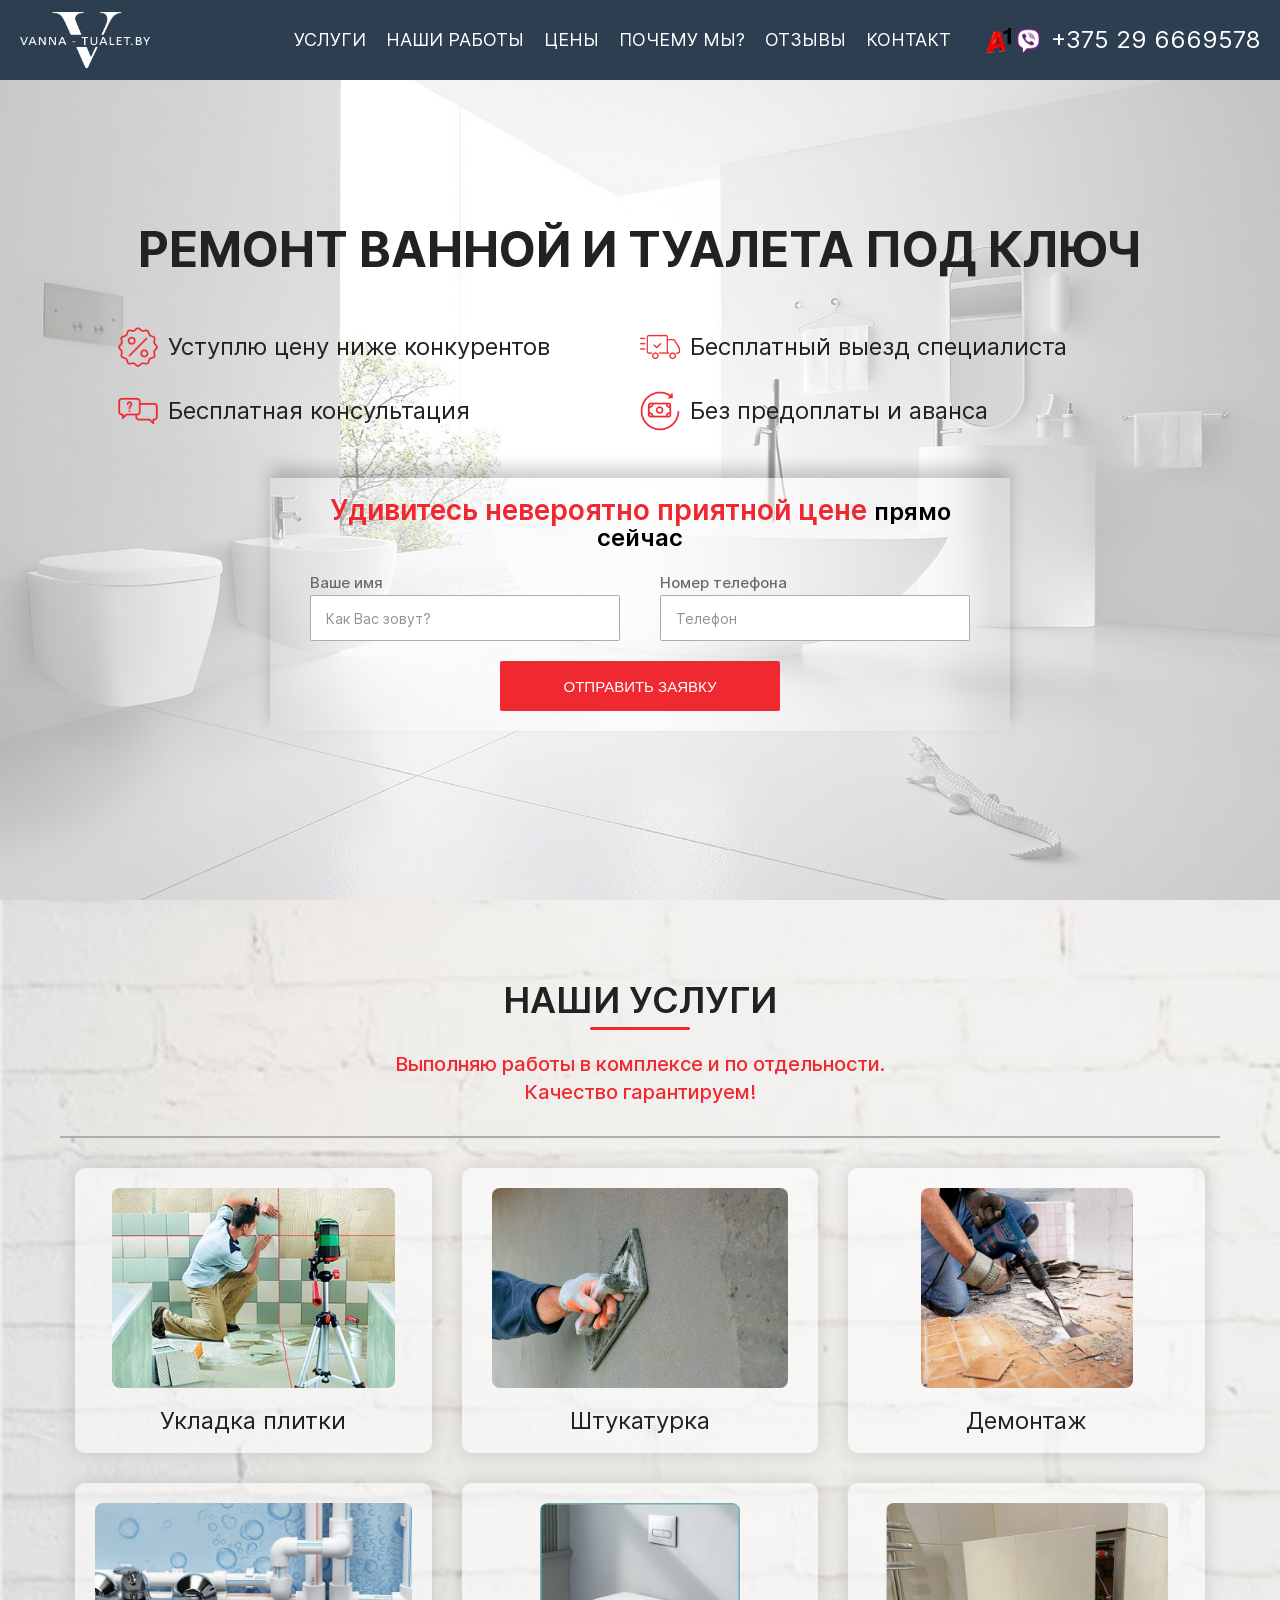
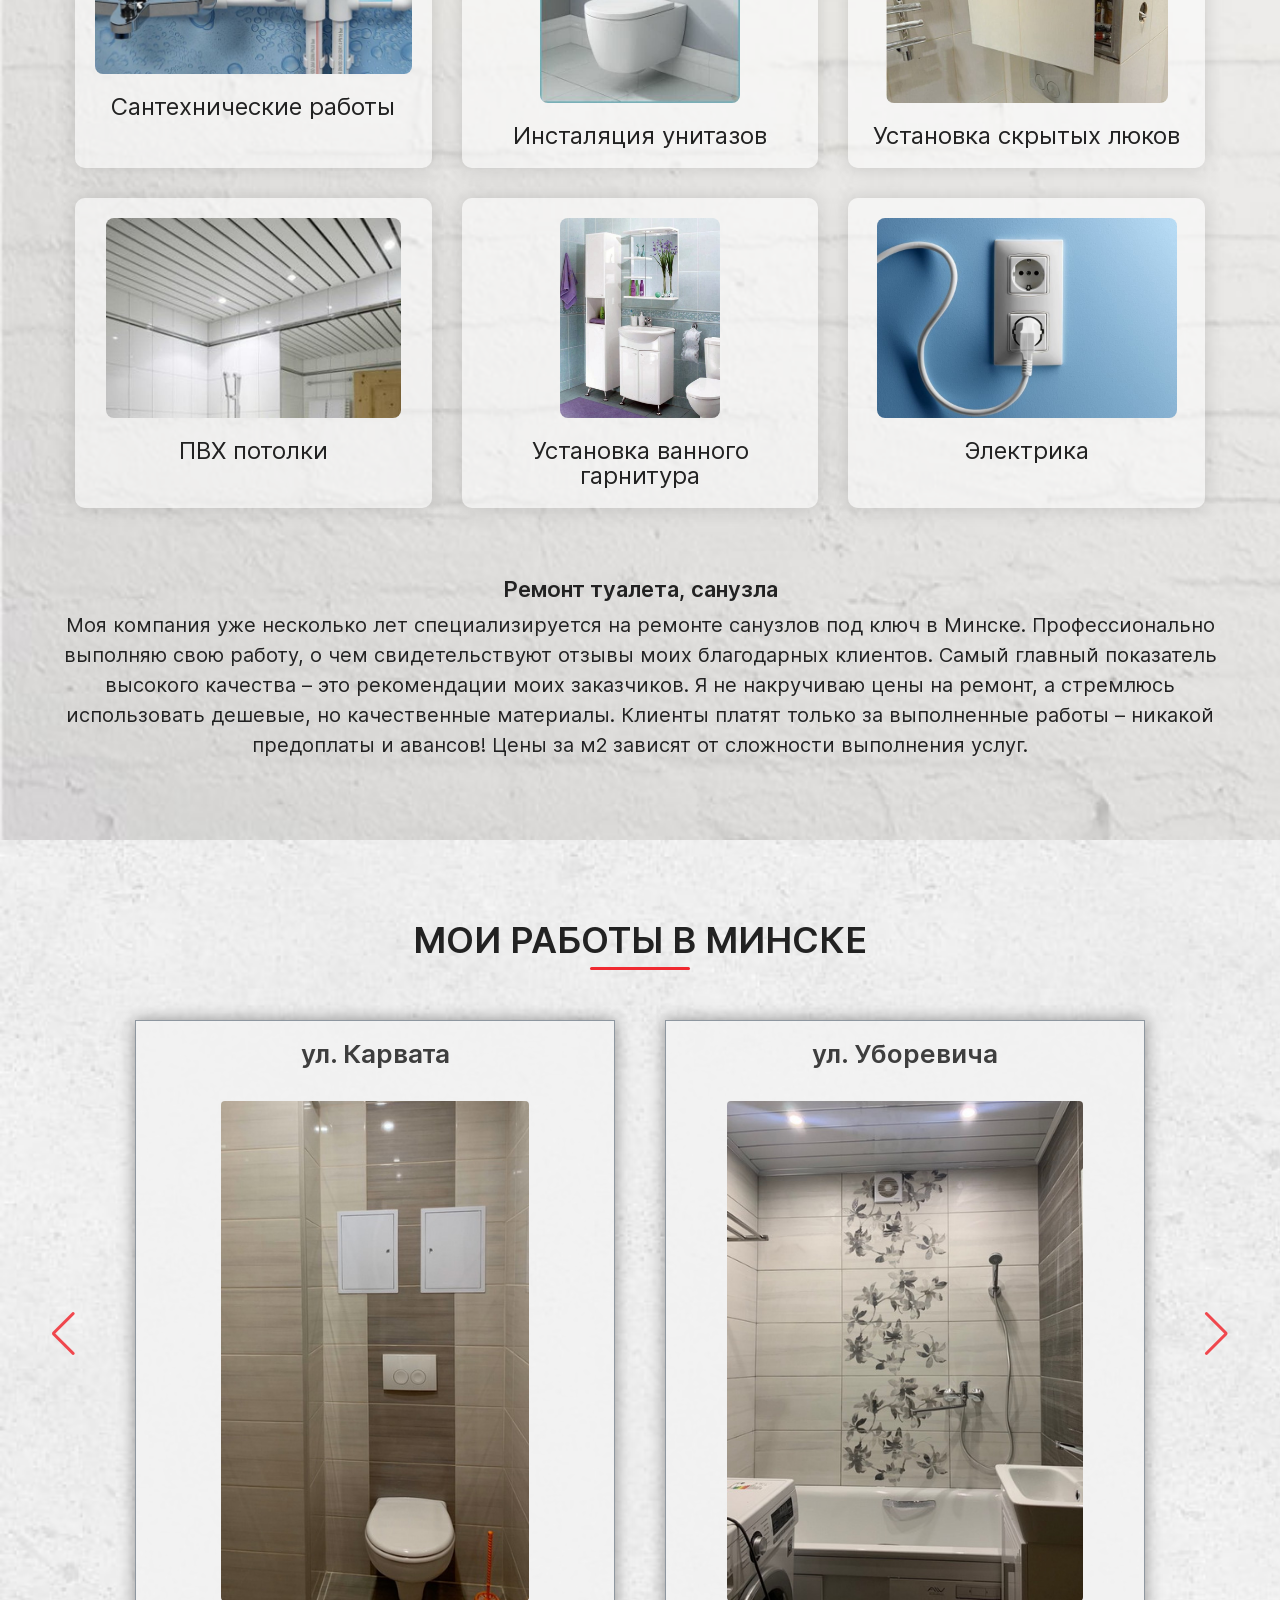
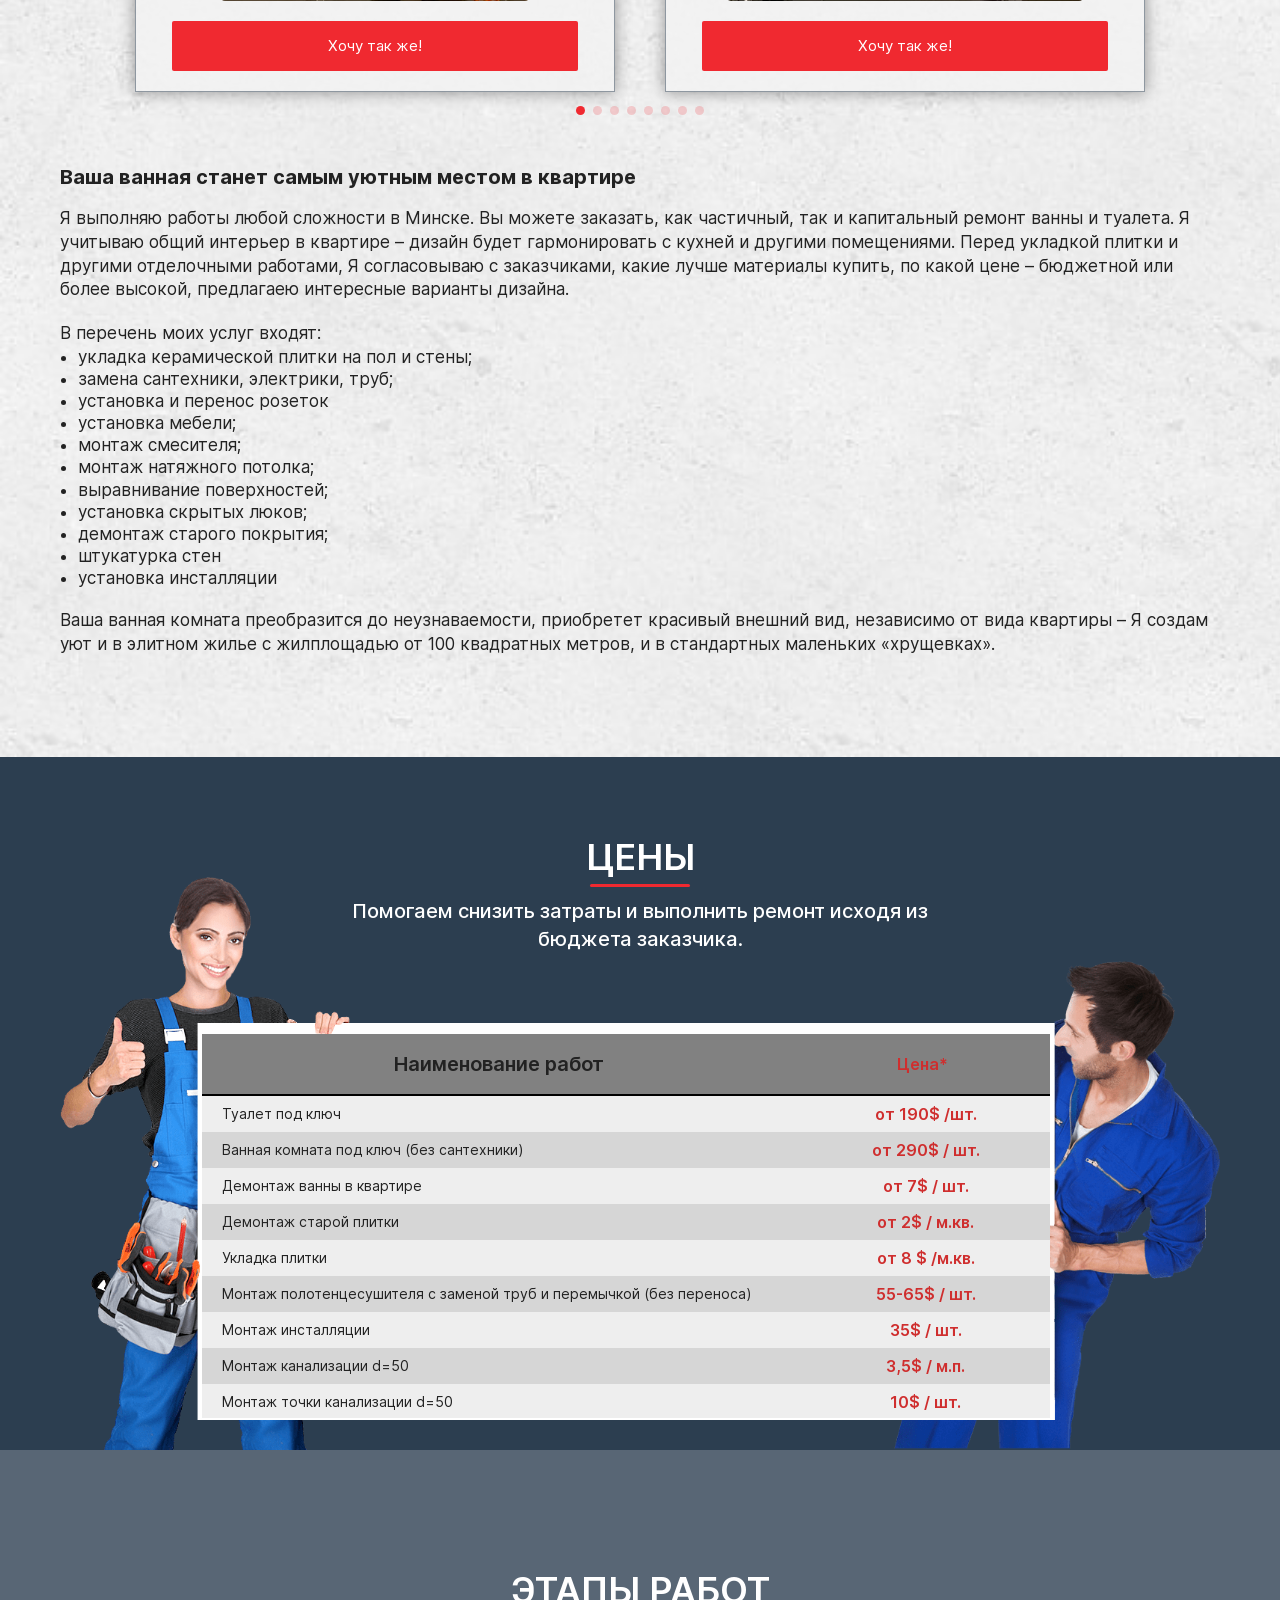
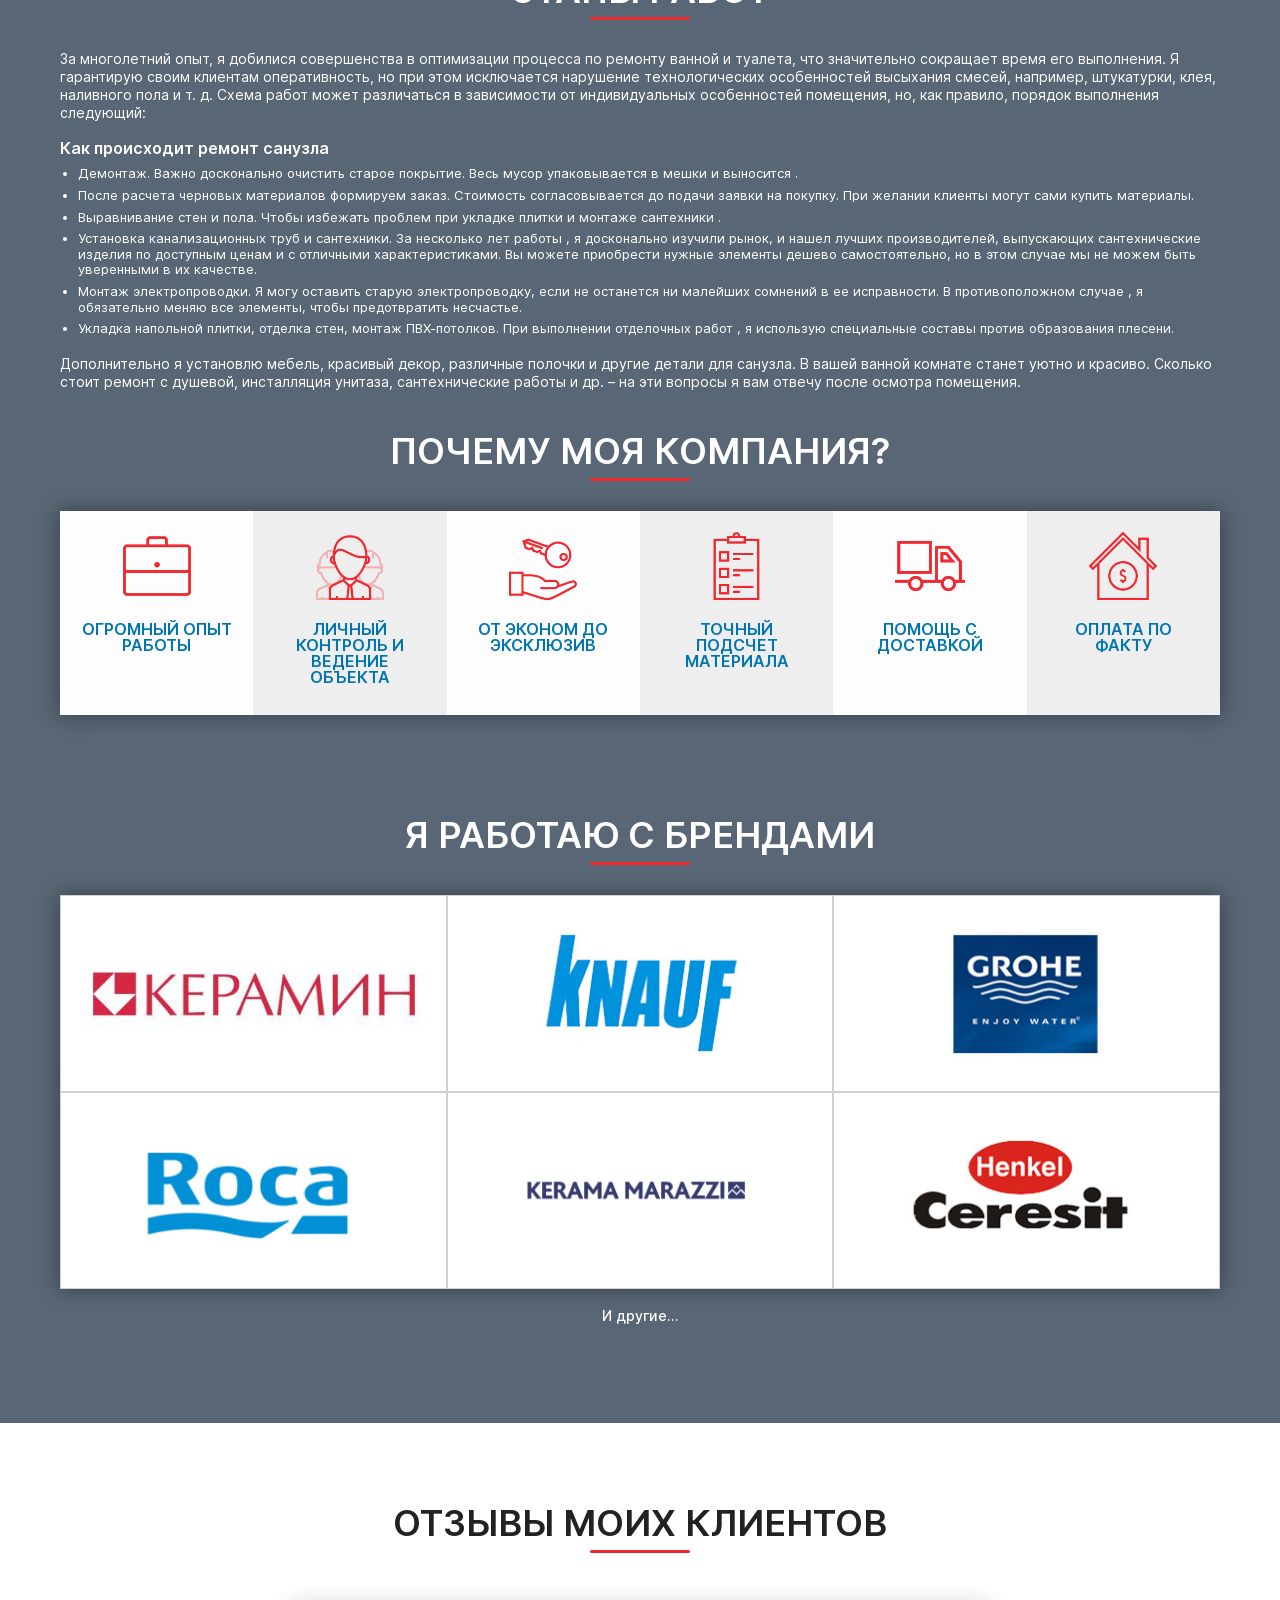
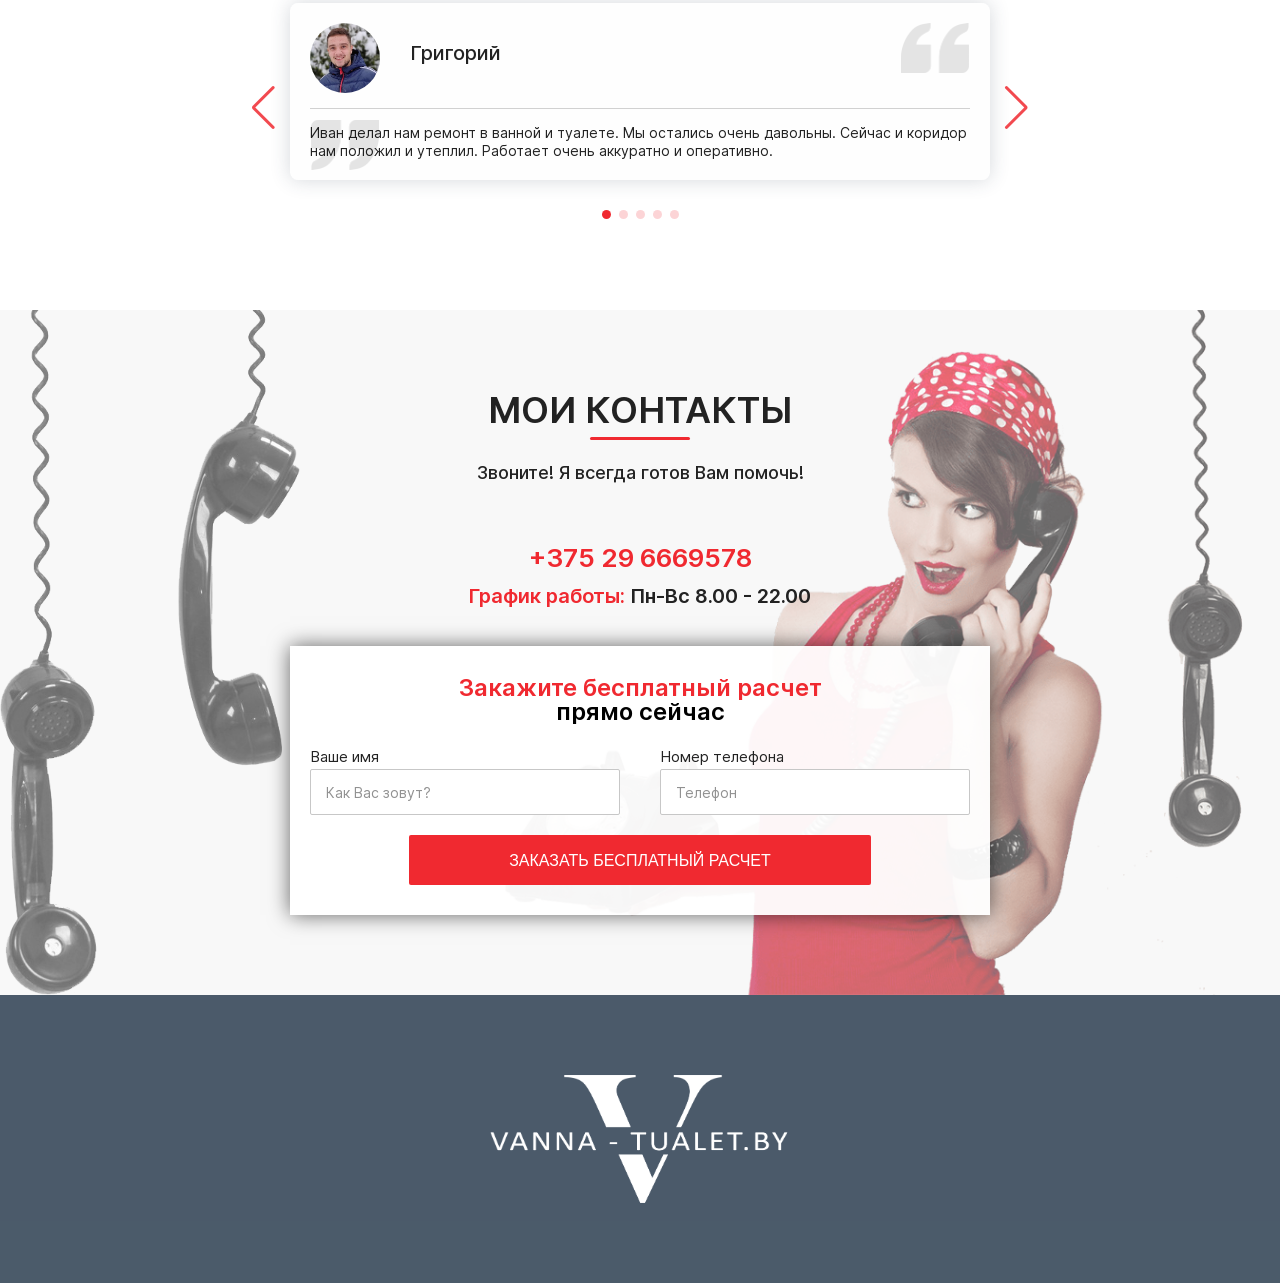
==== index-2.html @ ac47f8be "initial" ====
<!DOCTYPE html>
<html lang="ru">

<head>
    <meta charset="UTF-8">
    <meta name="google-site-verification" content="HpcrOgdBPZB7AcFaS7tDmXefHDCUySLtdyV8visVsM8" />
    <!-- Useful meta tags -->
    <meta http-equiv="x-ua-compatible" content="ie=edge">
    <meta name="viewport" content="width=device-width, initial-scale=1, shrink-to-fit=no ,user-scalable=0">
    <meta name="robots" content="index, follow">
    <meta name="google" content="notranslate">
    <meta name="format-detection" content="telephone=no">
    <meta name="keywords"
        content="ремонт ванной, ремонт санузла, ремонт туалета, ванная под ключ, ремонт под ключ, совмещенный санузел, эконом ремонт, vanna-tualet, ванна-туалет, цена, недорого, материалы, ремонт ванной под ключ, ремонт санузла под ключ, ремонт туалета под ключ, санузел под ключ, раздельный санузел, гарантия ванна, туалет">
    <meta name="description"
        content="Ремонт ванной комнаты (санузла) под ключ недорого в Минске. Бесплатный выезд специалиста, бесплатная консультация, отделка ванной комнаты (совмещенного санузла) под ключ">

   
 <!-- Global site tag (gtag.js) - Google Analytics -->
<script async src="https://www.googletagmanager.com/gtag/js?id=G-PTP55JCLLE"></script>
<script>
  window.dataLayer = window.dataLayer || [];
  function gtag(){dataLayer.push(arguments);}
  gtag('js', new Date());

  gtag('config', 'G-PTP55JCLLE');
</script>
 <meta name="yandex-verification" content="f3787208f573ae93" />

 
<!-- Yandex.Metrika counter -->
<script type="text/javascript" >
   (function(m,e,t,r,i,k,a){m[i]=m[i]||function(){(m[i].a=m[i].a||[]).push(arguments)};
   m[i].l=1*new Date();k=e.createElement(t),a=e.getElementsByTagName(t)[0],k.async=1,k.src=r,a.parentNode.insertBefore(k,a)})
   (window, document, "script", "https://mc.yandex.ru/metrika/tag.js", "ym");
 
   ym(75102253, "init", {
        clickmap:true,
        trackLinks:true,
        accurateTrackBounce:true,
        webvisor:true
   });
</script>
<noscript><div><img src="https://mc.yandex.ru/watch/75102253" style="position:absolute; left:-9999px;" alt="" /></div></noscript>
<!-- /Yandex.Metrika counter -->

    <!-- favicon -->
    <link rel="apple-touch-icon" sizes="180x180" href="./favicon/apple-touch-icon.png">
    <link rel="icon" type="image/png" sizes="32x32" href="./favicon/favicon-32x32.png">
    <link rel="icon" type="image/png" sizes="16x16" href="./favicon/favicon-16x16.png">
    <link rel="manifest" href="./favicon/site.webmanifest">
    <link rel="mask-icon" href="./favicon/safari-pinned-tab.svg" color="#5bbad5">
    <meta name="msapplication-TileColor" content="#da532c">
    <meta name="theme-color" content="#ffffff">
    <link rel="icon" href="https://vanna-tualet.by/favicon.ico" type="image/x-icon">

    <!-- styles -->
    <link rel="stylesheet" href="./assets/css/swiper-bundle.css">
    <link rel="stylesheet" href="./assets/css/style.css">
    <title>Ремонт ванной (санузла) под ключ. Ремонт туалета в Минске - Vanna-tualet.by</title>
    <meta name="google-site-verification" content="-GK6w7N8rQxb7QRdIHWaiPb_7PSWI6Xr8qv671dC1bI" />
    <meta name="yandex-verification" content="4952af326a5bf9fc" />
<meta name="google-site-verification" content="ssGoYsUNW5HkWbQKB1jq2NASd1ryDSALYUiOfLAui8E" />
</head>

<body>
    <!-- Прелоадер -->
    <div class="preloader">
        <svg class="preloader__image" role="img" xmlns="http://www.w3.org/2000/svg" viewBox="0 0 512 512">
            <path fill="currentColor"
                d="M304 48c0 26.51-21.49 48-48 48s-48-21.49-48-48 21.49-48 48-48 48 21.49 48 48zm-48 368c-26.51 0-48 21.49-48 48s21.49 48 48 48 48-21.49 48-48-21.49-48-48-48zm208-208c-26.51 0-48 21.49-48 48s21.49 48 48 48 48-21.49 48-48-21.49-48-48-48zM96 256c0-26.51-21.49-48-48-48S0 229.49 0 256s21.49 48 48 48 48-21.49 48-48zm12.922 99.078c-26.51 0-48 21.49-48 48s21.49 48 48 48 48-21.49 48-48c0-26.509-21.491-48-48-48zm294.156 0c-26.51 0-48 21.49-48 48s21.49 48 48 48 48-21.49 48-48c0-26.509-21.49-48-48-48zM108.922 60.922c-26.51 0-48 21.49-48 48s21.49 48 48 48 48-21.49 48-48-21.491-48-48-48z">
            </path>
        </svg>
    </div>
    <div class="page">
        <header class="header">
            <div class="container">
                <div class="header__body">
                    <a href="#" class="header__logo logo">
                        <img src="./assets/img/logo-white.png" class="logo_pic" alt="">
                    </a>
                    <div class="header__phone phone-top">
                        <a href="tel:+375296669578" class="phone__link img">
                            <img src="./assets/img/A1.png" alt="" class="link__pic">
                        </a>
                        <a href="viber://chat?number=%2B375296669578" class="phone__link img">
                            <img src="./assets/img/viber.png" alt="" class="link__pic">
                        </a>
                        <a href="tel:+375296669578" class="phone__link">+375 29 6669578</a>
                    </div>
                    <div class="header__burger">
                        <span></span>
                    </div>
                    <nav class="header__menu">
                        <ul class="header__list">
                            <li><a href="#services" class="header__link">Услуги</a></li>
                            <li><a href="#portfolio" class="header__link">Наши работы</a></li>
                            <li><a href="#price" class="header__link">Цены</a></li>
                            <li><a href="#benefits" class="header__link">Почему мы?</a></li>
                            <li><a href="#review" class="header__link">Отзывы</a></li>
                            <li><a href="#contacts" class="header__link">Контакт</a></li>
                        </ul>
                        <div class="header__phone">
                            <a href="tel:+375296669578" class="phone__link img">
                                <img src="./assets/img/A1.png" alt="" class="link__pic">
                            </a>
                            <a href="viber://chat?number=%2B375296669578" class="phone__link img">
                                <img src="./assets/img/viber.png" alt="" class="link__pic">
                            </a>
                            <a href="tel:+375296669578" class="phone__link">+375 29 6669578</a>
                        </div>
                    </nav>
                </div>
            </div>
        </header>
        <main class="main">
            <section class="intro" id="intro">
                <div class="intro__bg img-bg"></div>
                <div class="intro__title title">
                    <div class="intro__title__bg img-bg"></div>
                    <h1 class="">Ремонт ванной и туалета под ключ</h1>
                    <div class="arrow intro-lnk">
                        <span></span>
                        <span></span>
                        <span></span>
                    </div>
                    <p class="intro-lnk">Click Me!</p>
                </div>
                <div class="container">
                    <ul class="intro__list">
                        <li>Уступлю цену ниже конкурентов</li>
                        <li>Бесплатный выезд специалиста</li>
                        <li>Бесплатная консультация</li>
                        <li>Без предоплаты и аванса</li>
                    </ul>
                    <div class="intro__form">
                        <div class="form">
                            <form action="#" enctype="multipart/form-data" method="POST"
                                onsubmit="send(event, 'send.php')" class="form__body" id="form">
                                <input type="hidden" name="page" value="Заявка на звонок" />
                                <h5 class="form__title">Удивитесь невероятно приятной цене <span>прямо сейчас</span></h5>
                                <div class="form__body__item">
                                    <div class="form__item">
                                        <label for="formName" class="form__label">Ваше имя</label>
                                        <input type="text" required id="formName" name="name"
                                            placeholder="Как Вас зовут?" class="form__input _req">
                                    </div>
                                    <div class="form__item">
                                        <label for="formPhone" class="form__label">Номер телефона</label>
                                        <input type="text" required id="formPhone" name="phone" placeholder="Телефон"
                                            class="form__input _req _phone">
                                    </div>
                                </div>
                                <button class="form__button btn">Отправить заявку</button>
                            </form>
                        </div>
                    </div>
                </div>
            </section>
            <section class="services anchor" id="services">
                <div class="container">
                    <h2 class="services__title title">Наши услуги</h2>
                    <p class="services__subtitle subtitle">Выполняю работы в комплексе и по отдельности.<br>Качество
                        гарантируем!</p>
                    <div class="services__cards">
                        <div class="services__card">
                            <img src="./assets/img/image9.jpg" alt="" class="services__card__pic">
                            <p class="services__card__text text">Укладка плитки</p>
                        </div>
                        <div class="services__card">
                            <img src="./assets/img/image4.jpg" alt="" class="services__card__pic">
                            <p class="services__card__text text">Штукатурка</p>
                        </div>
                        <div class="services__card">
                            <img src="./assets/img/image6.jpg" alt="" class="services__card__pic">
                            <p class="services__card__text text">Демонтаж</p>
                        </div>
                        <div class="services__card">
                            <img src="./assets/img/image10.jpg" alt="" class="services__card__pic">
                            <p class="services__card__text text">Сантехнические работы</p>
                        </div>
                        <div class="services__card">
                            <img src="./assets/img/image1.jpg" alt="" class="services__card__pic">
                            <p class="services__card__text text">Инсталяция унитазов</p>
                        </div>
                        <div class="services__card">
                            <img src="./assets/img/image5.jpg" alt="" class="services__card__pic">
                            <p class="services__card__text text">Установка скрытых люков</p>
                        </div>
                        <div class="services__card">
                            <img src="./assets/img/image2.jpg" alt="" class="services__card__pic">
                            <p class="services__card__text text">ПВХ потолки</p>
                        </div>
                        <div class="services__card">
                            <img src="./assets/img/image0.jpg" alt="" class="services__card__pic">
                            <p class="services__card__text text">Установка ванного гарнитура</p>
                        </div>
                        <div class="services__card">
                            <img src="./assets/img/image3.jpg" alt="" class="services__card__pic">
                            <p class="services__card__text text">Электрика</p>
                        </div>
                    </div><h3>Ремонт туалета, санузла</h3>
                    <p style="font-size:20px; line-height:1.5;text-align:center" >Моя компания уже несколько лет специализируется на ремонте санузлов под ключ в Минске. Профессионально выполняю свою работу, о чем свидетельствуют отзывы моих благодарных клиентов. Самый главный показатель высокого качества  – это рекомендации моих заказчиков. Я не накручиваю цены на ремонт, а стремлюсь использовать дешевые, но качественные материалы. Клиенты платят только за выполненные работы – никакой предоплаты и авансов! Цены за м2 зависят от сложности выполнения услуг. </p>
                </div>
            </section>
            <section class="portfolio anchor" id="portfolio">
                <div class="container">
                    <h2 class="portfolio__title title">Мои работы в Минске</h2>
                    <div class="slider">
                        <div class="portfolio__slider swiper-container">
                            <div class="portfolio__cards swiper-wrapper">
                                <div class="card__wrapper swiper-slide">
                                    <div class="portfolio__card">
                                        <img src="./assets/img/work/image1.jpg" alt="">
                                        <div class="portfolio__card__desc">
                                            <h4 class="portfolio__card-title">ул. Карвата</h4>
                                            <a href="#contact-form" class="portfolio__btn btn">Хочу так же!</a>
                                        </div>
                                    </div>
                                </div>
                                <div class="card__wrapper swiper-slide">
                                    <div class="portfolio__card">
                                        <img src="./assets/img/work/image3.jpg" alt="">
                                        <div class="portfolio__card__desc">
                                            <h4 class="portfolio__card-title">ул. Уборевича</h4>
                                            <a href="#contact-form" class="portfolio__btn btn">Хочу так же!</a>
                                        </div>
                                    </div>
                                </div>
                                <div class="card__wrapper swiper-slide">
                                    <div class="portfolio__card">
                                        <img src="./assets/img/work/image4.jpg" alt="">
                                        <div class="portfolio__card__desc">
                                            <h4 class="portfolio__card-title">ул. Левкова</h4>
                                            <a href="#contact-form" class="portfolio__btn btn">Хочу так же!</a>
                                        </div>
                                    </div>
                                </div>
                                <div class="card__wrapper swiper-slide">
                                    <div class="portfolio__card">
                                        <img src="./assets/img/work/image5.jpg" alt="">
                                        <div class="portfolio__card__desc">
                                            <h4 class="portfolio__card-title">ул. Филимонова</h4>
                                            <a href="#contact-form" class="portfolio__btn btn">Хочу так же!</a>
                                        </div>
                                    </div>
                                </div>
                                <div class="card__wrapper swiper-slide">
                                    <div class="portfolio__card">
                                        <img src="./assets/img/work/image6.jpg" alt="">
                                        <div class="portfolio__card__desc">
                                            <h4 class="portfolio__card-title">пр-т Рокоссовского</h4>
                                            <a href="#contact-form" class="portfolio__btn btn">Хочу так же!</a>
                                        </div>
                                    </div>
                                </div>
                                <div class="card__wrapper swiper-slide">
                                    <div class="portfolio__card">
                                        <img src="./assets/img/work/image2.jpg" alt="">
                                        <div class="portfolio__card__desc">
                                            <h4 class="portfolio__card-title">ул. Карвата</h4>
                                            <a href="#contact-form" class="portfolio__btn btn">Хочу так же!</a>
                                        </div>
                                    </div>
                                </div>
                                <div class="card__wrapper swiper-slide">
                                    <div class="portfolio__card">
                                        <img src="./assets/img/work/image7.jpg" alt="">
                                        <div class="portfolio__card__desc">
                                            <h4 class="portfolio__card-title">Новая Боровая</h4>
                                            <a href="#contact-form" class="portfolio__btn btn">Хочу так же!</a>
                                        </div>
                                    </div>
                                </div>
                                <div class="card__wrapper swiper-slide">
                                    <div class="portfolio__card">
                                        <img src="./assets/img/work/image8.jpg" alt="">
                                        <div class="portfolio__card__desc">
                                            <h4 class="portfolio__card-title">ул. Селицкого</h4>
                                            <a href="#contact-form" class="portfolio__btn btn">Хочу так же!</a>
                                        </div>
                                    </div>
                                </div>
                                <div class="card__wrapper swiper-slide">
                                    <div class="portfolio__card">
                                        <img src="./assets/img/work/image9.jpg" alt="">
                                        <div class="portfolio__card__desc">
                                            <h4 class="portfolio__card-title">ул. Бачило</h4>
                                            <a href="#contact-form" class="portfolio__btn btn">Хочу так же!</a>
                                        </div>
                                    </div>
                                </div>
                                <div class="card__wrapper swiper-slide">
                                    <div class="portfolio__card">
                                        <img src="./assets/img/work/image10.jpg" alt="">
                                        <div class="portfolio__card__desc">
                                            <h4 class="portfolio__card-title">ул. Одинцова</h4>
                                            <a href="#contact-form" class="portfolio__btn btn">Хочу так же!</a>
                                        </div>
                                    </div>
                                </div>
                                <div class="card__wrapper swiper-slide">
                                    <div class="portfolio__card">
                                        <img src="./assets/img/work/image11.jpg" alt="">
                                        <div class="portfolio__card__desc">
                                            <h4 class="portfolio__card-title">пр-т Газеты Звязда</h4>
                                            <a href="#contact-form" class="portfolio__btn btn">Хочу так же!</a>
                                        </div>
                                    </div>
                                </div>
                                <div class="card__wrapper swiper-slide">
                                    <div class="portfolio__card">
                                        <img src="./assets/img/work/image12.jpg" alt="">
                                        <div class="portfolio__card__desc">
                                            <h4 class="portfolio__card-title">ул. Нестерова</h4>
                                            <a href="#contact-form" class="portfolio__btn btn">Хочу так же!</a>
                                        </div>
                                    </div>
                                </div>
                                <div class="card__wrapper swiper-slide">
                                    <div class="portfolio__card">
                                        <img src="./assets/img/work/image13.jpg" alt="">
                                        <div class="portfolio__card__desc">
                                            <h4 class="portfolio__card-title">ул. Козлова</h4>
                                            <a href="#contact-form" class="portfolio__btn btn">Хочу так же!</a>
                                        </div>
                                    </div>
                                </div>
                                <div class="card__wrapper swiper-slide">
                                    <div class="portfolio__card">
                                        <img src="./assets/img/work/image14.jpg" alt="">
                                        <div class="portfolio__card__desc">
                                            <h4 class="portfolio__card-title">ул. Плеханова</h4>
                                            <a href="#contact-form" class="portfolio__btn btn">Хочу так же!</a>
                                        </div>
                                    </div>
                                </div>
                                <div class="card__wrapper swiper-slide">
                                    <div class="portfolio__card">
                                        <img src="./assets/img/work/image15.jpg" alt="">
                                        <div class="portfolio__card__desc">
                                            <h4 class="portfolio__card-title">ул. Маяковского</h4>
                                            <a href="#contact-form" class="portfolio__btn btn">Хочу так же!</a>
                                        </div>
                                    </div>
                                </div>
                                <div class="card__wrapper swiper-slide">
                                    <div class="portfolio__card">
                                        <img src="./assets/img/work/image16.jpg" alt="">
                                        <div class="portfolio__card__desc">
                                            <h4 class="portfolio__card-title">ул. Горецкого</h4>
                                            <a href="#contact-form" class="portfolio__btn btn">Хочу так же!</a>
                                        </div>
                                    </div>
                                </div>
                            </div>
                            <div class="swiper-pagination"></div>
                        </div>
                        <div class="swiper-button-prev nav"></div>
                        <div class="swiper-button-next nav"></div>
                    </div>
                    <h3>Ваша ванная станет самым уютным местом в квартире</h3>
                    <p >Я выполняю работы любой сложности в Минске. Вы можете заказать, как частичный, так и капитальный ремонт ванны и туалета. Я учитываю общий интерьер в квартире – дизайн будет гармонировать с кухней и другими помещениями. Перед укладкой плитки и другими отделочными работами, Я согласовываю с заказчиками, какие лучше материалы купить, по какой цене – бюджетной или более высокой, предлагаею интересные варианты дизайна. </p>
                    
                    <ul> В перечень моих услуг входят:

<li>укладка керамической плитки на пол и стены;</li>
<li>замена сантехники, электрики, труб;</li>
<li>установка и перенос розеток</li>
<li>установка мебели;</li>
<li>монтаж смесителя;</li>
<li>монтаж натяжного потолка;</li>
<li>выравнивание поверхностей;</li>
<li>установка скрытых люков;</li>
<li>демонтаж старого покрытия;</li>
<li>штукатурка стен </li>
<li>установка инсталляции </li></ul>


<p>Ваша ванная комната преобразится до неузнаваемости, приобретет красивый внешний вид, независимо от вида квартиры – Я создам уют и в элитном жилье с жилплощадью от 100 квадратных метров, и в стандартных маленьких «хрущевках».</p>
                    </ul>
                </div>
            </section>
            <section class="price anchor" id="price">
                <h2 class="price__title title">Цены</h2>
                <div class="container">
                    <div class="table">
                        <p class="price__subtitle subtitle">Помогаем снизить затраты и выполнить ремонт исходя из
                            бюджета заказчика.</p>
                        <div class="table__wrapper">
                            <div class="table__row title-row">
                                <div class="table__cell">Наименование работ</div>
                                <div class="table__cell">Цена*</div>
                            </div>
                            <div class="table__row">
                                <div class="table__cell">Туалет под ключ</div>
                                <div class="table__cell">от 190$ /шт.</div>
                            </div>
                            <div class="table__row">
                                <div class="table__cell">Ванная комната под ключ (без сантехники)</div>
                                <div class="table__cell">от 290$ / шт.</div>
                            </div>
                            <div class="table__row">
                                <div class="table__cell">Демонтаж ванны в квартире</div>
                                <div class="table__cell">от 7$ / шт.</div>
                            </div>
                            <div class="table__row">
                                <div class="table__cell">Демонтаж старой плитки</div>
                                <div class="table__cell">от 2$ / м.кв.</div>
                            </div>
                            <div class="table__row">
                                <div class="table__cell">Укладка плитки</div>
                                <div class="table__cell">от 8 $ /м.кв.</div>
                            </div>
                            <div class="table__row">
                                <div class="table__cell">Монтаж полотенцесушителя с заменой труб и перемычкой (без
                                    переноса)</div>
                                <div class="table__cell">55-65$ / шт.</div>
                            </div>
                            <div class="table__row">
                                <div class="table__cell">Монтаж инсталляции</div>
                                <div class="table__cell">35$ / шт.</div>
                            </div>
                            <div class="table__row">
                                <div class="table__cell">Монтаж канализации d=50</div>
                                <div class="table__cell">3,5$ / м.п.</div>
                            </div>
                            <div class="table__row">
                                <div class="table__cell">Монтаж точки канализации d=50</div>
                                <div class="table__cell">10$ / шт.</div>
                            </div>
                            <div class="table__row">
                                <div class="table__cell">Установка умывальника</div>
                                <div class="table__cell">10$ / шт.</div>
                            </div>
                            <div class="table__row">
                                <div class="table__cell">Установка мойки</div>
                                <div class="table__cell">5$ / шт.</div>
                            </div>
                            <div class="table__row">
                                <div class="table__cell">Установка умывальника со шкафчиком</div>
                                <div class="table__cell">15$ / шт.</div>
                            </div>
                            <div class="table__row">
                                <div class="table__cell">Установка умывальника со шкафчиком и зеркалом</div>
                                <div class="table__cell">20$ / шт.</div>
                            </div>
                            <div class="table__row">
                                <div class="table__cell">Установка смесителя</div>
                                <div class="table__cell">от 5$ / шт.</div>
                            </div>
                            <div class="table__row">
                                <div class="table__cell">Установка акриловой ванны без экрана</div>
                                <div class="table__cell">15$ / шт.</div>
                            </div>
                            <div class="table__row">
                                <div class="table__cell">Установка акриловой ванны с экраном</div>
                                <div class="table__cell">20$ / шт.</div>
                            </div>
                            <div class="table__row">
                                <div class="table__cell">Установка чугунной ванны</div>
                                <div class="table__cell">20 $ / шт.</div>
                            </div>
                            <div class="table__row">
                                <div class="table__cell">Установка гидромассажной ванны</div>
                                <div class="table__cell">55 $ / шт.</div>
                            </div>
                            <div class="table__row">
                                <div class="table__cell">Установка стальной ванны</div>
                                <div class="table__cell">15 $ / шт.</div>
                            </div>
                            <div class="table__row">
                                <div class="table__cell">Сборка и подключение душевой кабины</div>
                                <div class="table__cell">от 35$ / шт.</div>
                            </div>
                            <div class="table__row">
                                <div class="table__cell">Установка посудомоечной машины</div>
                                <div class="table__cell">10$ / шт.</div>
                            </div>
                            <div class="table__row">
                                <div class="table__cell">Установка стиральной машины</div>
                                <div class="table__cell">10$ / шт.</div>
                            </div>
                            <div class="table__row">
                                <div class="table__cell">Установка душевой стойки</div>
                                <div class="table__cell">10$ / шт.</div>
                            </div>
                            <div class="table__row">
                                <div class="table__cell">Установка унитаза + демонтаж старого</div>
                                <div class="table__cell">25$ / шт.</div>
                            </div>
                            <div class="table__row">
                                <div class="table__cell">Установка биде</div>
                                <div class="table__cell">15$ / шт.</div>
                            </div>
                            <div class="table__row">
                                <div class="table__cell">Установка писсуара</div>
                                <div class="table__cell">15$ / шт.</div>
                            </div>
                            <div class="table__row">
                                <div class="table__cell">Установка гигиенического душа</div>
                                <div class="table__cell">7$ / шт.</div>
                            </div>
                            <div class="table__row">
                                <div class="table__cell">Установка счетчика</div>
                                <div class="table__cell">20$ / шт.</div>
                            </div>
                            <div class="table__row">
                                <div class="table__cell">Установка фильтров тонкой очистки</div>
                                <div class="table__cell">20$ / шт.</div>
                            </div>
                            <div class="table__row">
                                <div class="table__cell">Установка магистрального фильтра</div>
                                <div class="table__cell">35$ / шт.</div>
                            </div>
                            <div class="table__row">
                                <div class="table__cell">Навеска полотенцесушителя (змеевика)</div>
                                <div class="table__cell">10$ / шт.</div>
                            </div>
                            <div class="table__row">
                                <div class="table__cell">Установка шарового крана 1/2″</div>
                                <div class="table__cell">3,5$ / шт.</div>
                            </div>
                            <div class="table__row">
                                <div class="table__cell">Установка шарового крана 1″</div>
                                <div class="table__cell">7$ / шт.</div>
                            </div>
                            <div class="table__row">
                                <div class="table__cell">Установка смесителя + сифон</div>
                                <div class="table__cell">10$ / шт.</div>
                            </div>
                            <div class="table__row">
                                <div class="table__cell">Установка смесителя терморегулирующего</div>
                                <div class="table__cell">20$ / шт.</div>
                            </div>
                            <div class="table__row row-price">
                                <div class="table__cell table__text">*Цены указаны ориентировочные.</div>
                            </div>
                            <div class="table__row row-price">
                                <div class="table__cell table__text">*Оплата в белорусских рублях по курсу НБРБ.</div>
                            </div>
                        </div>
                    </div>
                    
                </div>
            </section>
            <section class="benefits anchor" id="benefits">
                <div class="benefits__bg img-bg"></div>
                <div class="container">
                 <h2 class="benefits__title title">Этапы работ</h2>
                 <p>За многолетний опыт, я добилися совершенства в оптимизации процесса по ремонту ванной и туалета, что значительно сокращает время его выполнения. Я гарантирую своим клиентам оперативность, но при этом исключается нарушение технологических особенностей высыхания смесей, например, штукатурки, клея, наливного пола и т. д. Схема работ может различаться в зависимости от индивидуальных особенностей помещения, но, как правило, порядок выполнения следующий:</p>
                 
                <h3>Как происходит ремонт санузла</h3> <ul> 

<li>Демонтаж. Важно досконально очистить старое покрытие. Весь мусор упаковывается в мешки и выносится .</li>
<li>После расчета черновых материалов формируем заказ. Стоимость согласовывается до подачи заявки на покупку. При желании клиенты могут сами купить материалы.</li>
<li>Выравнивание стен и пола. Чтобы избежать проблем при укладке плитки и монтаже сантехники .</li>
<li>Установка канализационных труб и сантехники. За несколько лет работы , я досконально изучили рынок, и нашел лучших производителей, выпускающих сантехнические изделия по доступным ценам и с отличными характеристиками. Вы можете приобрести нужные элементы дешево самостоятельно, но в этом случае мы не можем быть уверенными в их качестве.</li>
<li>Монтаж электропроводки. Я могу оставить старую электропроводку, если не останется ни малейших сомнений в ее исправности. В противоположном случае , я  обязательно меняю все элементы, чтобы предотвратить несчастье.</li>
<li>Укладка напольной плитки, отделка стен, монтаж ПВХ-потолков. При выполнении отделочных работ , я использую специальные составы против образования плесени.</li></ul>
<p>Дополнительно я установлю мебель, красивый декор, различные полочки и другие детали для санузла. В вашей ванной комнате станет уютно и красиво. Сколько стоит ремонт с душевой, инсталляция унитаза, сантехнические работы и др. – на эти вопросы я вам отвечу  после осмотра помещения.</p>
                 
                    <h2 class="benefits__title title">Почему моя компания?</h2>
                    <div class="benefits__cards">
                        <div class="benefits__card">
                            <img src="/assets/img/benefits_1.png" alt="" class="card__pic">
                            <h3 class="card__title">Огромный опыт работы</h3>
                            <p class="card__text text">Работаю более 15 лет. Выполнил более 1000 заказов.</p>
                        </div>
                        <div class="benefits__card">
                            <img src="/assets/img/benefits_3.png" alt="" class="card__pic">
                            <h3 class="card__title">Личный контроль и ведение объекта</h3>
                            <p class="card__text text">Директор компании лично ведёт все объекты</p>
                        </div>
                        <div class="benefits__card">
                            <img src="/assets/img/benefits_4.png" alt="" class="card__pic">
                            <h3 class="card__title">От ЭКОНОМ до ЭКСКЛЮЗИВ</h3>
                            <p class="card__text text">Выполняю работы от Эконом до Эксклюзив класса под ключ.</p>
                        </div>

                        <div class="benefits__card">
                            <img src="/assets/img/benefits_5.png" alt="" class="card__pic">
                            <h3 class="card__title">Точный подсчет материала</h3>
                            <p class="card__text text">Позволяет избежать лишних трат денег и времени. Помогаю
                                подобрать лучший материал исходя из бюджета.</p>
                        </div>
                        <div class="benefits__card">
                            <img src="/assets/img/benefits_2.png" alt="" class="card__pic">
                            <h3 class="card__title">Помощь с доставкой</h3>
                            <p class="card__text text">Помогу доставить Вам необходимые материалы в любую точку.</p>
                        </div>
                        <div class="benefits__card">
                            <img src="/assets/img/benefits_6.png" alt="" class="card__pic">
                            <h3 class="card__title">ОПЛАТА ПО ФАКТУ</h3>
                            <p class="card__text text">Я предоставляю возможность оплачивать свои услуги после их
                                выполнения.</p>
                        </div>
                    </div>
                </div>
                <div class="benefits__brands">
                    <h2 class="benefits__title title">Я работаю  с брендами</h2>
                    <div class="container">
                        <div class="benefits__cards logo__cards">
                            <div class="benefits__card logo__card">
                                <img src="./assets/img/keramin.jpg" alt="" class="card__logo-pic">
                            </div>
                            <div class="benefits__card logo__card">
                                <img src="./assets/img/logo1.jpg" alt="" class="card__logo-pic">
                            </div>
                            <div class="benefits__card logo__card">
                                <img src="./assets/img/logo3.jpg" alt="" class="card__logo-pic">
                            </div>
                        </div>
                        <div class="benefits__cards logo__cards">
                            <div class="benefits__card logo__card">
                                <img src="./assets/img/logo4.jpg" alt="" class="card__logo-pic">
                            </div>
                            <div class="benefits__card logo__card">
                                <img src="./assets/img/logo5.jpg" alt="" class="card__logo-pic">
                            </div>
                            <div class="benefits__card logo__card">
                                <img src="./assets/img/logo2.jpg" alt="" class="card__logo-pic">
                            </div>
                        </div>
                        <p class="benefits__desc">И другие...</p>
                    </div>
                </div>
            </section>
            <section class="review anchor" id="review">
                <div class="container">
                    <h2 class="review__title title">Отзывы моих клиентов</h2>
                    <div class="slider">
                        <div class="slider__wrapper swiper-container">
                            <div class="review__cards swiper-wrapper">
                                <div class="card__wrapper swiper-slide">
                                    <div class="review__card ">
                                        <div class="card__avatar">
                                            <img src="./assets/img/review_1.jpg" alt="" class="card__pic">
                                            <div class="card__desc">
                                                <h4 class="card__title">Григорий</h4>
                                            </div>
                                        </div>
                                        <p class="card__text">Иван делал нам ремонт в ванной и туалете. Мы остались
                                            очень давольны. Сейчас и коридор нам положил и утеплил. Работает очень
                                            аккуратно и оперативно.</p>
                                    </div>
                                </div>
                                <div class="card__wrapper swiper-slide">
                                    <div class="review__card ">
                                        <div class="card__avatar">
                                            <img src="./assets/img/review_2.jpg" alt="" class="card__pic">
                                            <div class="card__desc">
                                                <h4 class="card__title">Татьяна</h4>
                                            </div>
                                        </div>
                                        <p class="card__text">Все что мы хотели, Иван выполнил на отлично! Плитку
                                            положил по дизайну - идеально. Покупали в Польше, сложный ванный гарнитур,
                                            Иван собрал быстро. В квартире находились маленькие дети, но, Иван работал
                                            очень аккуратно и всегда ограничивал доступ пыли. Очень рады, что
                                            познакомились с профессионалом. Взяли визитку, будем делать кухню только с
                                            ним )))</p>
                                    </div>
                                </div>
                                <div class="card__wrapper swiper-slide">
                                    <div class="review__card ">
                                        <div class="card__avatar">
                                            <img src="./assets/img/review_3.jpg" alt="" class="card__pic">
                                            <div class="card__desc">
                                                <h4 class="card__title">Дмитрий</h4>
                                            </div>
                                        </div>
                                        <p class="card__text">Второй раз обращаемся к Ивану - все отлично! быстро,
                                            красиво, аккуратно. Отдельное спасибо за приятные бонусы, не относящиеся к
                                            основному заказу!</p>
                                    </div>
                                </div>
                                <div class="card__wrapper swiper-slide">
                                    <div class="review__card ">
                                        <div class="card__avatar">
                                            <img src="./assets/img/review_4.jpg" alt="" class="card__pic">
                                            <div class="card__desc">
                                                <h4 class="card__title">Ирина</h4>
                                            </div>
                                        </div>
                                        <p class="card__text">Иван Владимирович, спасибо огромное!!! Все получилось ещё
                                            лучше чем мы хотели, и о чем мечтали. Планировали с дизайнером один проект,
                                            но, Иван предложил гораздо интереснее. Мы рискнули, все поменяли и
                                            остались очень очень давольны. Иван вне конкуренции, рекомендуем !!!!</p>
                                    </div>
                                </div>
                                <div class="card__wrapper swiper-slide">
                                    <div class="review__card ">
                                        <div class="card__avatar">
                                            <img src="./assets/img/review_5.jpg" alt="" class="card__pic">
                                            <div class="card__desc">
                                                <h4 class="card__title">Елена</h4>
                                            </div>
                                        </div>
                                        <p class="card__text">Начну из далека.нам критично нужно было положить плитку в
                                            ванной и туалете.Но помимо этого еще было очень много мелочей и
                                            недочетов,которые нужно было исправить.Работа очень кропотливая и хотелось
                                            найти человека который сделает быстро и качественно.И вот мы нашли чудом
                                            Ивана.Я в принципе уважаю людей которые знают свое дело, без лишних слов
                                            Иван оценил объект сказал что докупить и на следующий день приступил к
                                            работе.Делает все очень быстро, видно что рука набита.Все мелочи делал сам,
                                            на которые возможно даже я не обратила бы внимание. но тем не менее обо всем
                                            что делает проговаривал непосредственно со мной, что тоже не могло не
                                            радовать.Проффесионализм виден сразу.За три дня ванна и туалет готов. Я
                                            очень довольна его работой.Быстро качественно и без лишних слов как
                                            говорится.Лично я еще буду обращаться и рекомендую его всем.И кстати он
                                            делает под ключ.</p>
                                    </div>
                                </div>
                            </div>
                            <div class="swiper-button-prev nav"></div>
                            <div class="swiper-button-next nav"></div>
                            <div class="swiper-pagination"></div>
                        </div>
                    </div>
                </div>
            </section>
            <section class="contacts anchor" id="contacts">
                <div class="contacts__bg img-bg"></div>
                <div class="contacts__blend img-bg"></div>
                <div class="container">
                    <h2 class="contacts__title title">Мои контакты</h2>
                    <p class="contacts__subtitle text">Звоните! Я всегда готов Вам помочь!</p>
                    <div class="contacts__body">
                        <a href="tel:+375296669578" class="phone__link">+375 29 6669578</a>
                        <p class="contacts__schedule"><span>График работы:</span> Пн-Вс 8.00 - 22.00</p>
                    </div>
                    <div class="contacts__form" id="contact-form">
                        <div class="form">
                            <form action="#" enctype="multipart/form-data" method="POST"
                                onsubmit="send(event, 'send.php')" class="form__body" id="form-contact">
                                <input type="hidden" name="page" value="Заявка на расчет" />
                                <h5 class="form__title">Закажите бесплатный расчет <span>прямо сейчас</span></h5>
                                <div class="form__body__item">
                                    <div class="form__item">
                                        <label for="Name" class="form__label">Ваше имя</label>
                                        <input type="text" required id="Name" name="name" placeholder="Как Вас зовут?"
                                            class="form__input _req">
                                    </div>
                                    <div class="form__item">
                                        <label for="Phone" class="form__label">Номер телефона</label>
                                        <input type="text" required id="Phone" name="phone" placeholder="Телефон"
                                            class="form__input _req _phone">
                                    </div>
                                </div>
                                <button class="form__button btn">Заказать бесплатный расчет</button>
                            </form>
                        </div>
                    </div>
                </div>
            </section>
            <!-- Сообщение для пользователя -->
            <div class="request-form">
                <p>Ваша заявка отправлена.<span>Спасибо!</span></p></div>
        </main>
        <footer class="footer">
            <div class="container">
                <a href="#" class="footer__logo logo">
                    <img src="./assets/img/logo-white.png" class="logo_pic" alt="">
                </a>
            </div>
        </footer>
    </div>

    <script src="./assets/js/jquery-3.5.1.js"></script>
    <script src="./assets/js/swiper-bundle.js"></script>
    <script src="./assets/js/script.js"></script>
</body>

</html>
---- assets/css/style.css ----
/*
* Prefixed by https://autoprefixer.github.io
* PostCSS: v7.0.29,
* Autoprefixer: v9.7.6
* Browsers: last 4 version
*/

/* http://meyerweb.com/eric/tools/css/reset/
   v2.0-modified | 20110126
   License: none (public domain)
*/
html, body, div, span, applet, object, iframe,
h1, h2, h3, h4, h5, h6, p, blockquote, pre,
a, abbr, acronym, address, big, cite, code,
del, dfn, em, img, ins, kbd, q, s, samp,
small, strike, strong, sub, sup, tt, var,
b, u, i, center,
dl, dt, dd, ol, ul, li,
fieldset, form, label, legend,
table, caption, tbody, tfoot, thead, tr, th, td,
article, aside, canvas, details, embed,
figure, figcaption, footer, header, hgroup,
menu, nav, output, ruby, section, summary,
time, mark, audio, video {
		margin: 0;
		padding: 0;
		border: 0;
		font-size: 100%;
		font: inherit;
		vertical-align: baseline; }

.benefits h3 {
    color: #fff;
    font-weight: 600;
    font-size: 16px;
}

.benefits p {
    color: #fff;
    line-height: 1.3;
    margin: 18px 0;
    font-size: 14px;
}

.benefits li {
    margin-left: 18px;
    line-height: 1.2;
    font-size: 13px;
    margin-top: 6px;
}

.benefits ul {
    list-style: disc;
    color: #fff;
    /* margin-left: 20px; */
    margin: 10px 0;
}

.portfolio li {
    list-style: disc;
    line-height: 1.3;
    margin-left: 18px;
}

.portfolio ul, .portfolio p {
    line-height: 1.4;
    margin-top: 20px;
    font-size: 17px;
    margin-bottom: 20px;
}

.portfolio h3 {
    font-weight: 800;
    font-size: 20px;
}

/* make sure to set some focus styles for accessibility */
:focus {
		outline: 0; }

/* HTML5 display-role reset for older browsers */
article, aside, details, figcaption, figure,
footer, header, hgroup, menu, nav, section {
		display: block; }

body {
		line-height: 1; }

ol, ul {
		list-style: none; }

blockquote, q {
		quotes: none; }

blockquote:before, blockquote:after,
q:before, q:after {
		content: '';
		content: none; }

table {
		border-collapse: collapse;
		border-spacing: 0; }

input[type=search]::-webkit-search-cancel-button,
input[type=search]::-webkit-search-decoration,
input[type=search]::-webkit-search-results-button,
input[type=search]::-webkit-search-results-decoration {
		-webkit-appearance: none;
		-moz-appearance: none; }

input[type=search] {
		-webkit-appearance: none;
		-moz-appearance: none;
		-webkit-box-sizing: content-box;
		        box-sizing: content-box; }

textarea {
		overflow: auto;
		vertical-align: top;
		resize: vertical; }

/**
 * Correct `inline-block` display not defined in IE 6/7/8/9 and Firefox 3.
 */
audio,
canvas,
video {
		display: inline-block;
		*display: inline;
		*zoom: 1;
		max-width: 100%; }

/**
 * Prevent modern browsers from displaying `audio` without controls.
 * Remove excess height in iOS 5 devices.
 */
audio:not([controls]) {
		display: none;
		height: 0; }

/**
 * Address styling not present in IE 7/8/9, Firefox 3, and Safari 4.
 * Known issue: no IE 6 support.
 */
[hidden] {
		display: none; }

/**
 * 1. Correct text resizing oddly in IE 6/7 when body `font-size` is set using
 *    `em` units.
 * 2. Prevent iOS text size adjust after orientation change, without disabling
 *    user zoom.
 */
html {
		font-size: 100%;
		/* 1 */
		-webkit-text-size-adjust: 100%;
		/* 2 */
		-ms-text-size-adjust: 100%;
		/* 2 */ }

/**
 * Address `outline` inconsistency between Chrome and other browsers.
 */
a:focus {
		outline: 0; }

/**
 * Improve readability when focused and also mouse hovered in all browsers.
 */
a:active,
a:hover {
		outline: 0; }

/**
 * 1. Remove border when inside `a` element in IE 6/7/8/9 and Firefox 3.
 * 2. Improve image quality when scaled in IE 7.
 */
img {
		border: 0;
		/* 1 */
		-ms-interpolation-mode: bicubic;
		/* 2 */ }

/**
 * Address margin not present in IE 6/7/8/9, Safari 5, and Opera 11.
 */
figure {
		margin: 0; }

/**
 * Correct margin displayed oddly in IE 6/7.
 */
form {
		margin: 0; }

/**
 * Define consistent border, margin, and padding.
 */
fieldset {
		border: 1px solid #c0c0c0;
		margin: 0 2px;
		padding: 0.35em 0.625em 0.75em; }

/**
 * 1. Correct color not being inherited in IE 6/7/8/9.
 * 2. Correct text not wrapping in Firefox 3.
 * 3. Correct alignment displayed oddly in IE 6/7.
 */
legend {
		border: 0;
		/* 1 */
		padding: 0;
		white-space: normal;
		/* 2 */
		*margin-left: -7px;
		/* 3 */ }

/**
 * 1. Correct font size not being inherited in all browsers.
 * 2. Address margins set differently in IE 6/7, Firefox 3+, Safari 5,
 *    and Chrome.
 * 3. Improve appearance and consistency in all browsers.
 */
button,
input,
select,
textarea {
		font-size: 100%;
		/* 1 */
		margin: 0;
		/* 2 */
		vertical-align: baseline;
		/* 3 */
		*vertical-align: middle;
		/* 3 */ }

/**
 * Address Firefox 3+ setting `line-height` on `input` using `!important` in
 * the UA stylesheet.
 */
button,
input {
		line-height: normal; }

/**
 * Address inconsistent `text-transform` inheritance for `button` and `select`.
 * All other form control elements do not inherit `text-transform` values.
 * Correct `button` style inheritance in Chrome, Safari 5+, and IE 6+.
 * Correct `select` style inheritance in Firefox 4+ and Opera.
 */
button,
select {
		text-transform: none; }

/**
 * 1. Avoid the WebKit bug in Android 4.0.* where (2) destroys native `audio`
 *    and `video` controls.
 * 2. Correct inability to style clickable `input` types in iOS.
 * 3. Improve usability and consistency of cursor style between image-type
 *    `input` and others.
 * 4. Remove inner spacing in IE 7 without affecting normal text inputs.
 *    Known issue: inner spacing remains in IE 6.
 */
button,
html input[type="button"],
input[type="reset"],
input[type="submit"] {
		-webkit-appearance: button;
		/* 2 */
		cursor: pointer;
		/* 3 */
		*overflow: visible;
		/* 4 */ }

/**
 * Re-set default cursor for disabled elements.
 */
button[disabled],
html input[disabled] {
		cursor: default; }

/**
 * 1. Address box sizing set to content-box in IE 8/9.
 * 2. Remove excess padding in IE 8/9.
 * 3. Remove excess padding in IE 7.
 *    Known issue: excess padding remains in IE 6.
 */
input[type="checkbox"],
input[type="radio"] {
		-webkit-box-sizing: border-box;
		        box-sizing: border-box;
		/* 1 */
		padding: 0;
		/* 2 */
		*height: 13px;
		/* 3 */
		*width: 13px;
		/* 3 */ }

/**
 * 1. Address `appearance` set to `searchfield` in Safari 5 and Chrome.
 * 2. Address `box-sizing` set to `border-box` in Safari 5 and Chrome
 *    (include `-moz` to future-proof).
 */
input[type="search"] {
		-webkit-appearance: textfield;
		/* 1 */
		/* 2 */
		-webkit-box-sizing: content-box;
		        box-sizing: content-box; }

/**
 * Remove inner padding and search cancel button in Safari 5 and Chrome
 * on OS X.
 */
input[type="search"]::-webkit-search-cancel-button,
input[type="search"]::-webkit-search-decoration {
		-webkit-appearance: none; }

/**
 * Remove inner padding and border in Firefox 3+.
 */
button::-moz-focus-inner,
input::-moz-focus-inner {
		border: 0;
		padding: 0; }

/**
 * 1. Remove default vertical scrollbar in IE 6/7/8/9.
 * 2. Improve readability and alignment in all browsers.
 */
textarea {
		overflow: auto;
		/* 1 */
		vertical-align: top;
		/* 2 */ }

/**
 * Remove most spacing between table cells.
 */
table {
		border-collapse: collapse;
		border-spacing: 0; }

html,
button,
input,
select,
textarea {
		color: #222; }

::-moz-selection {
		background: #b3d4fc;
		text-shadow: none; }

::selection {
		background: #b3d4fc;
		text-shadow: none; }

img {
		vertical-align: middle; }

fieldset {
		border: 0;
		margin: 0;
		padding: 0; }

textarea {
		resize: vertical; }

.chromeframe {
		margin: 0.2em 0;
		background: #ccc;
		color: #000;
		padding: 0.2em 0; }

@font-face {
		font-family: 'Inter';
		font-style: normal;
		font-weight: 400;
		src: url(../../assets/fonts/Inter-Regular.eot?) format("eot"), url(../../assets/fonts/Inter-Regular.ttf) format("ttf"), url(../../assets/fonts/Inter-Regular.woff) format("woff"), url(../../assets/fonts/Inter-Regular.woff2) format("woff2"); }

@font-face {
		font-family: 'Inter';
		font-style: normal;
		font-weight: 500;
		src: url(../../assets/fonts/Inter-Medium.eot?) format("eot"), url(../../assets/fonts/Inter-Medium.ttf) format("ttf"), url(../../assets/fonts/Inter-Medium.woff) format("woff"), url(../../assets/fonts/Inter-Medium.woff2) format("woff2"); }

@font-face {
		font-family: 'Inter';
		font-style: normal;
		font-weight: 600;
		src: url(../../assets/fonts/Inter-SemiBold.eot?) format("eot"), url(../../assets/fonts/Inter-SemiBold.ttf) format("ttf"), url(../../assets/fonts/Inter-SemiBold.woff) format("woff"), url(../../assets/fonts/Inter-SemiBold.woff2) format("woff2"); }

@font-face {
		font-family: 'Inter';
		font-style: normal;
		font-weight: 800;
		src: url(../../assets/fonts/Inter-Bold.eot?) format("eot"), url(../../assets/fonts/Inter-Bold.ttf) format("ttf"), url(../../assets/fonts/Inter-Bold.woff) format("woff"), url(../../assets/fonts/Inter-Bold.woff2) format("woff2"); }

*,
*:after,
*:before {
		-webkit-box-sizing: border-box;
		        box-sizing: border-box; }

.services h3 {
    text-align: center;
    font-size: 22px;
    font-weight: 600;
    margin-bottom: 10px;
}

body {
		font-family: 'Inter', 'Segoe UI', sans-serif;
		font-size: 15px; }

a {
		color: inherit;
		text-decoration: none; }

.container {
		position: relative;
		max-width: 1200px;
		padding: 0 20px;
		margin: 0 auto; }

.btn {
		position: relative;
		color: #ffffff;
		background-color: #f02930;
		width: 200px;
		height: 50px;
		text-align: center;
		line-height: 50px;
		border-radius: 2px;
		display: block;
		cursor: pointer;
		-webkit-transition: box-shadow linear .1s, background-color linear .3s, top linear .1s, color linear .3s;
		-webkit-transition: background-color linear .3s, top linear .1s, color linear .3s, -webkit-box-shadow linear .1s;
		transition: background-color linear .3s, top linear .1s, color linear .3s, -webkit-box-shadow linear .1s;
		-o-transition: box-shadow linear .1s, background-color linear .3s, top linear .1s, color linear .3s;
		transition: box-shadow linear .1s, background-color linear .3s, top linear .1s, color linear .3s;
		transition: box-shadow linear .1s, background-color linear .3s, top linear .1s, color linear .3s, -webkit-box-shadow linear .1s; }
		.btn:hover {
				background-color: #d01e24;
				color: #ffffff; }

section {
		position: relative; }

.img-bg {
		position: absolute;
		top: 0;
		left: 0;
		width: 100%;
		height: 100%; }

.title {
		position: relative;
		text-transform: uppercase;
		font-size: 36px;
		line-height: 40px;
		font-weight: 600; }
		.title:after {
				content: '';
				position: absolute;
				left: 0;
				bottom: -10px;
				right: 0;
				margin: 0 auto;
				display: block;
				border-radius: 2px;
				height: 3px;
				width: 100px;
				background-color: #f02930;
				-webkit-border-radius: 2px;
				-moz-border-radius: 2px;
				-ms-border-radius: 2px;
				-o-border-radius: 2px; }

.subtitle {
		font-size: 20px;
		text-align: center;
		line-height: 28px;
		font-weight: 500;
		color: #f02930; }

.text {
		font-size: 15px;
		line-height: 25px;
		font-weight: normal; }

.card__title {
		font-weight: 500;
		font-size: 18px;
		text-align: center; }

.card__text {
		font-size: 14px;
		line-height: 18px;
		text-align: center; }

.social-links {
		display: -webkit-box;
		display: -ms-flexbox;
		display: flex;
		-webkit-box-pack: justify;
		    -ms-flex-pack: justify;
		        justify-content: space-between; }
		.social-links .link__pic {
				width: 30px;
				height: 30px;
				margin: 5px; }

.swiper-pagination-bullet {
		background-color: #f02930;
		width: 9px;
		height: 9px;
		vertical-align: middle; }

.swiper-pagination-bullets-dynamic .swiper-pagination-bullet-active {
		width: 30px;
		height: 10px;
		border-radius: 6px; }

.nav {
		top: 125px;
		color: rgba(240, 41, 48, 0.85); }

.preloader {
		position: fixed;
		left: 0;
		top: 0;
		right: 0;
		bottom: 0;
		overflow: hidden;
		background-color: #21D4FD45;
		background-image: -o-linear-gradient(109deg, #114d69fc 0%, #737373fc 100%);
		background-image: linear-gradient(-19deg, #114d69fc 0%, #737373fc 100%);
		z-index: 1001;
		color: #eee; }

.preloader__image {
		position: relative;
		top: 50%;
		left: 50%;
		width: 70px;
		height: 70px;
		margin-top: -35px;
		margin-left: -35px;
		text-align: center;
		-webkit-animation: preloader-rotate 2s infinite linear;
		        animation: preloader-rotate 2s infinite linear; }

@-webkit-keyframes preloader-rotate {
		100% {
				-webkit-transform: rotate(360deg);
				        transform: rotate(360deg); } }

@keyframes preloader-rotate {
		100% {
				-webkit-transform: rotate(360deg);
				        transform: rotate(360deg); } }

.loaded_hiding .preloader {
		-webkit-transition: 0.3s opacity;
		-o-transition: 0.3s opacity;
		transition: 0.3s opacity;
		opacity: 0; }

.loaded .preloader {
		display: none; }

/*Form styles start*/
.form {
		padding: 0 20px;
		margin: 0 0 0 auto; }

.form__body:after {
		content: "";
		position: fixed;
		z-index: 100;
		top: 0;
		left: 0;
		width: 100%;
		height: 100%;
		background: rgba(78, 78, 78, 0.7);
		opacity: 0;
		visibility: hidden;
		-webkit-transition: all linear .4s;
		-o-transition: all linear .4s;
		transition: all linear .4s; }

.form__body._sending:after {
		opacity: .7;
		visibility: visible; }

.form__title {
		font-size: 17px;
		margin-bottom: 25px;
		line-height: 24px; }

.form .t-red {
		color: #2c3e50; }

.form__body__item {
		display: -webkit-box;
		display: -ms-flexbox;
		display: flex;
		-webkit-box-pack: justify;
		    -ms-flex-pack: justify;
		        justify-content: space-between;
		-ms-flex-wrap: wrap;
		    flex-wrap: wrap;
		margin: 0 -20px; }

.form__item {
		padding: 0 20px;
		margin-bottom: 20px;
		-webkit-box-flex: 1;
		    -ms-flex: 1 0 50%;
		        flex: 1 0 50%;
		display: -webkit-box;
		display: -ms-flexbox;
		display: flex;
		-webkit-box-orient: vertical;
		-webkit-box-direction: normal;
		    -ms-flex-direction: column;
		        flex-direction: column;
		-webkit-box-align: start;
		    -ms-flex-align: start;
		        align-items: flex-start; }

.form__label {
		display: inline-block;
		font-size: 15px;
		margin-bottom: 5px; }

.form__input {
		height: 46px;
		padding: 0 15px;
		width: 100%;
		font-size: 14px;
		border-radius: 2px;
		border: 1px solid #c7c7c7;
		-webkit-transition: all linear .3s;
		-o-transition: all linear .3s;
		transition: all linear .3s;
		font-family: inherit;
		font-style: normal; }

.form__input:focus {
		border: 1px solid #2c3e50;
		-webkit-box-shadow: 0 0 5px #2c3e50;
		        box-shadow: 0 0 5px #2c3e50; }

.form__input::-webkit-input-placeholder {
		color: #919191; }

.form__input:-moz-placeholder {
		color: #919191; }

._error {
		-webkit-box-shadow: 0 0 5px red;
		        box-shadow: 0 0 5px red; }

textarea.form__input {
		min-height: 100px;
		resize: vertical;
		padding: 10px 15px; }

.form__button {
		border: none; }

/*Request form*/
.request-form {
		position: fixed;
		width: 100%;
		height: 100%;
		top: 0;
		left: 0;
		background-color: rgba(44, 62, 80, 0.95);
		z-index: 1000;
		visibility: hidden;
		opacity: 0;
		-webkit-transition: all linear .4s;
		-o-transition: all linear .4s;
		transition: all linear .4s; }
		.request-form p {
				padding: 20px 20px;
				font-size: 18px;
				color: #000000;
				background: #ffffff;
				border: 2px solid #f02930;
				position: absolute;
				top: 0;
				left: 0;
				right: 0;
				bottom: 0;
				margin: auto auto;
				text-shadow: 0px 0px 15px rgba(0, 0, 0, 0.15);
				max-width: 350px;
				max-height: 80px;
				text-align: center; }
				.request-form p span {
						display: block;
						color: #f02930; }

.show-request {
		opacity: 1;
		visibility: visible; }

.header {
		position: fixed;
		width: 100%;
		top: 0;
		left: 0;
		z-index: 100; }
		.header .container {
				max-width: 1400px; }
		.header:before {
				content: '';
				position: absolute;
				top: 0;
				left: 0;
				width: 100%;
				height: 100%;
				background-color: #2c3e50;
				z-index: 2; }
		.header__burger {
				display: none; }
		.header__body {
				position: relative;
				display: -webkit-box;
				display: -ms-flexbox;
				display: flex;
				-webkit-box-pack: justify;
				    -ms-flex-pack: justify;
				        justify-content: space-between;
				height: 80px;
				-webkit-box-align: center;
				    -ms-flex-align: center;
				        align-items: center; }
		.header__menu {
				display: -webkit-box;
				display: -ms-flexbox;
				display: flex;
				-webkit-box-align: center;
				    -ms-flex-align: center;
				        align-items: center; }
		.header__list {
				display: -webkit-box;
				display: -ms-flexbox;
				display: flex;
				position: relative;
				z-index: 2; }
		.header__list li {
				list-style: none;
				margin: 0 0 0 20px;
				color: #ffffff; }
		.header__link {
				text-transform: uppercase;
				font-size: 18px;
				position: relative; }
				.header__link:after {
						content: "";
						position: absolute;
						bottom: -4px;
						left: 0;
						width: 0%;
						height: 2px;
						background-color: #ffffff;
						transition: all linear .3s;
						-webkit-transition: all linear .3s;
						-moz-transition: all linear .3s;
						-ms-transition: all linear .3s;
						-o-transition: all linear .3s; }
				.header__link:hover.header__link::after {
						width: 100%; }
		.header__logo {
				-webkit-box-flex: 0;
				    -ms-flex: 0 0 200px;
				        flex: 0 0 200px;
				position: relative;
				z-index: 3;
				display: block;
				height: 100%;
				padding: 12px 0; }
		.header__logo img {
				max-width: 100%;
				display: block;
				height: 100%;
				-o-object-fit: contain;
				   object-fit: contain; }
		.header__phone {
				margin-left: 30px;
				z-index: 2;
				display: -webkit-box;
				display: -ms-flexbox;
				display: flex;
				-webkit-box-pack: end;
				    -ms-flex-pack: end;
				        justify-content: flex-end; }
		.header .link__pic {
				font-size: 0;
				width: 100%;
				height: 100%; }
		.header .img {
				display: block;
				width: 25px;
				height: 25px;
				margin-left: 5px; }
		.header .phone__link {
				font-size: 24px;
				color: #ffffff; }
				.header .phone__link:last-child {
						margin-left: 10px; }
		.header .phone-top {
				display: none; }

.intro {
		width: 100%;
		min-height: calc(100vh - 80px);
		margin-top: 80px;
		background: url(../../assets/img/bg-4.jpg);
		background-repeat: no-repeat;
		background-position: center;
		background-size: cover; }
		.intro__bg {
				background-color: rgba(255, 255, 255, 0.6); }
		.intro .container {
				display: -webkit-box;
				display: -ms-flexbox;
				display: flex;
				-webkit-box-orient: vertical;
				-webkit-box-direction: normal;
				    -ms-flex-direction: column;
				        flex-direction: column;
				-webkit-box-align: center;
				    -ms-flex-align: center;
				        align-items: center; }
		.intro__title {
				font-size: 48px;
				font-weight: 800;
				text-align: center;
				margin-bottom: 50px;
				padding-top: 150px; }
				.intro__title::after {
						display: none; }
				.intro__title p {
						display: none; }
		.intro__list {
				list-style: none;
				margin: 0 auto 30px auto;
				display: -webkit-box;
				display: -ms-flexbox;
				display: flex;
				-ms-flex-wrap: wrap;
				    flex-wrap: wrap;
				-webkit-box-pack: center;
				    -ms-flex-pack: center;
				        justify-content: center; }
				.intro__list li {
						-webkit-box-flex: 0;
						    -ms-flex: 0 0 45%;
						        flex: 0 0 45%;
						font-size: 24px;
						padding: 15px 15px 15px 50px;
						margin-bottom: 10px;
						position: relative; }
						.intro__list li:before {
								content: '';
								position: absolute;
								top: 0;
								bottom: 0;
								left: 0;
								margin: auto 0;
								display: block;
								width: 40px;
								height: 40px;
								background-repeat: no-repeat;
								background-size: contain;
								background-position: center;
								background-image: url(../../assets/img/sale.png); }
						.intro__list li:nth-child(2)::before {
								background-image: url(../../assets/img/delivery.png); }
						.intro__list li:nth-child(3)::before {
								background-image: url(../../assets/img/consult.png); }
						.intro__list li:nth-child(4)::before {
								background-image: url(../../assets/img/pay.png); }
		.intro__form {
				position: relative;
				padding: 20px;
				background: -webkit-gradient(linear, left top, right top, from(#d4d4d417), color-stop(50%, #ffffffc9), to(#d4d4d417));
				background: -o-linear-gradient(left, #d4d4d417 0%, #ffffffc9 50%, #d4d4d417 100%);
				background: linear-gradient(90deg, #d4d4d417 0%, #ffffffc9 50%, #d4d4d417 100%);
				-webkit-box-shadow: 0 -10px 15px rgba(0, 0, 0, 0.2);
				        box-shadow: 0 -10px 15px rgba(0, 0, 0, 0.2); }
				.intro__form::before, .intro__form:after {
						content: "";
						position: absolute;
						top: 0;
						left: 0;
						z-index: -1;
						width: 100%;
						height: 100%; }
				.intro__form:before {
						-webkit-box-shadow: 0 -10px 15px rgba(0, 0, 0, 0.2);
						        box-shadow: 0 -10px 15px rgba(0, 0, 0, 0.2); }
				.intro__form:after {
						-webkit-box-shadow: 0 10px 15px rgba(0, 0, 0, 0.2);
						        box-shadow: 0 10px 15px rgba(0, 0, 0, 0.2); }
		.intro .form {
				max-width: 700px; }
				.intro .form__title {
						text-align: center;
						font-size: 28px;
						font-weight: 600;
						color: #f02930; }
						.intro .form__title span {
								color: #000000;
								font-size: 24px; }
				.intro .form__body__item {
						display: -webkit-box;
						display: -ms-flexbox;
						display: flex;
						-webkit-box-pack: justify;
						    -ms-flex-pack: justify;
						        justify-content: space-between; }
				.intro .form__item {
						width: 340px; }
				.intro .form__label {
						font-weight: 500;
						color: #6b6b6b; }
				.intro .form__input {
						border-color: rgba(153, 153, 153, 0.8);
						border-radius: 2px;
						-webkit-border-radius: 2px;
						-moz-border-radius: 2px;
						-ms-border-radius: 2px;
						-o-border-radius: 2px; }
				.intro .form__button {
						text-transform: uppercase;
						margin: 0 auto;
						width: 280px; }

.upbtn {
		z-index: 9999;
		font-size: 40px;
		line-height: 50px;
		text-align: center;
		width: 50px;
		height: 50px;
		color: #FFF;
		position: fixed;
		bottom: 20px;
		right: 20px;
		cursor: pointer;
		border-radius: 50%;
		-webkit-transform: scale(0);
		        -ms-transform: scale(0);
		    transform: scale(0);
		-webkit-transition: all .7s ease-in-out;
		-o-transition: all .7s ease-in-out;
		transition: all .7s ease-in-out;
		background-color: rgba(44, 62, 80, 0.8); }

.upbtn:hover {
		-webkit-transform: rotate(-90deg) scale(1.2) !important;
		        -ms-transform: rotate(-90deg) scale(1.2) !important;
		    transform: rotate(-90deg) scale(1.2) !important; }

.benefits {
		padding: 80px 0;
		background-repeat: no-repeat;
		background-size: cover;
		padding-bottom: 80px;
		background-color: rgba(44, 62, 80, 0.79); }
		.benefits__title {
				text-align: center;
				margin: 40px 0;
				color: #ffffff;
				}
		.benefits__cards {
				display: -webkit-box;
				display: -ms-flexbox;
				display: flex;
				-webkit-box-pack: justify;
				    -ms-flex-pack: justify;
				        justify-content: space-between;
				-webkit-box-shadow: 0px 0px 20px rgba(0, 0, 0, 0.4);
				        box-shadow: 0px 0px 20px rgba(0, 0, 0, 0.4); }
		.benefits .card__pic {
				margin: 0 auto 20px;
				width: 70px;
				height: 70px;
				display: block; }
		.benefits .card__title {
				font-size: 16px;
				color: #0075ae;
				margin-bottom: 10px;
				text-transform: uppercase;
				}
		.benefits .card__logo-pic {
				width: 100%;
				height: 100%;
				-o-object-fit: contain;
				   object-fit: contain; }
		.benefits .card__text {
				font-size: 14px;
				color: #ffffff;
				position: absolute;
				width: 100%;
				height: 100%;
				top: 0;
				left: 0;
				padding: 35px 10px 0;
				margin: auto;
				background-color: rgba(44, 62, 80, 0.92);
				line-height: 20px;
				opacity: 0;
				visibility: hidden;
				transition: all linear .3s;
				-webkit-transition: all linear .3s;
				-moz-transition: all linear .3s;
				-ms-transition: all linear .3s;
				-o-transition: all linear .3s; }
		.benefits__card {
				position: relative;
				-webkit-box-flex: 1;
				    -ms-flex: 1 1 220px;
				        flex: 1 1 220px;
				padding: 20px;
				background-color: rgba(255, 255, 255, 0.99);
				cursor: pointer;
				transition: all linear .3s;
				-webkit-transition: all linear .3s;
				-moz-transition: all linear .3s;
				-ms-transition: all linear .3s;
				-o-transition: all linear .3s; }
				.benefits__card:nth-child(even) {
						background-color: rgba(240, 240, 240, 0.99); }
				.benefits__card:hover {
						z-index: 2;
						transform: scale(1.1);
						opacity: 1;
						visibility: visible;
						-webkit-transform: scale(1.1);
						-moz-transform: scale(1.1);
						-ms-transform: scale(1.1);
						-o-transform: scale(1.1); }
						.benefits__card:hover .card__text {
								opacity: 1;
								visibility: visible; }
		.benefits__brands {
				padding-top: 60px; }
				.benefits__brands .title {
						color: #ffffff; }
		.benefits .logo__cards {
				margin-bottom: 0; }
		.benefits .logo__card {
				background-color: #fff;
				margin: 0;
				border-radius: 0;
				-webkit-box-shadow: none;
				        box-shadow: none;
				border: 1px solid #d1d1d1; }
		.benefits__desc {
				margin-top: 30px;
				color: #ffffff;
				text-align: center;
				font-size: 30px;
				font-weight: 500; }

.services {
		background-image: url(../../assets/img/bg5.jpg);
		background-repeat: no-repeat;
		background-size: cover;
		padding: 80px 0; }
		.services__title {
				margin-bottom: 30px;
				text-align: center; }
		.services__subtitle {
				padding: 0 15% 30px;
				border-bottom: 2px solid #adadad;
				margin: 0 auto 30px;
				line-height: 28px; }
		.services__cards {
				display: -webkit-box;
				display: -ms-flexbox;
				display: flex;
				-webkit-box-pack: center;
				    -ms-flex-pack: center;
				        justify-content: center;
				margin-bottom: 40px;
				-ms-flex-wrap: wrap;
				    flex-wrap: wrap; }
				.services__cards:last-child {
						margin-bottom: 0; }
		.services__card {
				-webkit-box-flex: 1;
				    -ms-flex: 1 1 330px;
				        flex: 1 1 330px;
				max-width: 440px;
				margin: 0 15px 30px;
				border-radius: 10px;
				padding: 20px;
				background-color: rgba(255, 255, 255, 0.54);
				-webkit-box-shadow: 0 0 20px rgba(0, 0, 0, 0.15);
				        box-shadow: 0 0 20px rgba(0, 0, 0, 0.15); }
				.services__card__pic {
						display: block;
						border-radius: 8px;
						margin: 0 auto 20px;
						max-width: 100%;
						max-height: 200px;
						-o-object-fit: contain;
						   object-fit: contain; }
				.services__card__text {
						text-align: center;
						font-size: 24px; }

.portfolio {
		padding: 80px 0;
		background-image: url(../../assets/img/bg4.jpg);
		background-position: 0 0;
		background-size: cover;
		background-repeat: no-repeat; }
		.portfolio__title {
				text-align: center;
				margin-bottom: 40px; }
		.portfolio .slider {
				max-width: 1050px;
				margin: 0 auto;
				padding-bottom: 40px; }
		.portfolio .card__wrapper {
				padding: 20px 20px 35px; }
		.portfolio__card {
				position: relative;
				padding: 80px 15px 90px;
				overflow: hidden;
				border: 1px solid rgba(44, 62, 80, 0.5);
				-webkit-box-shadow: 0 0 15px rgba(0, 0, 0, 0.4);
				        box-shadow: 0 0 15px rgba(0, 0, 0, 0.4);
				background-color: rgba(243, 243, 243, 0.85);
				max-height: 700px; }
				.portfolio__card img {
						display: block;
						margin: 0 auto;
						border-radius: 4px;
						max-width: 100%;
						height: 100%;
						max-height: 500px;
						-o-object-fit: contain;
						   object-fit: contain; }
				.portfolio__card__desc {
						position: absolute;
						width: 100%;
						height: 100%;
						top: 0;
						left: 0;
						padding: 20px 30px 90px; }
				.portfolio__card-title {
						color: #3e3e3e;
						font-size: 26px;
						text-align: center;
						font-weight: 600; }
		.portfolio .nav {
				top: 31%; }
		.portfolio__btn {
				width: 85%;
				position: absolute;
				bottom: 20px;
				left: 0;
				right: 0;
				margin: 0 auto; }

.price {
		padding: 80px 0 0;
		background-color: #2c3e50; }
		.price__title {
				text-align: center;
				color: #ffffff; }
		.price__subtitle {
				max-width: 600px;
				margin: 0 auto;
				color: #ffffff;
				position: absolute;
				top: 20px;
				left: 0;
				right: 0; }
		.price .table {
				position: relative;
				padding: 189px 170px 0 142px;
				max-width: 100%;
				margin: 0 auto;
				background-image: url(../../assets/img/b-price.png);
				background-repeat: no-repeat;
				background-size: contain;
				background-position: center top; }
				.price .table__wrapper {
						position: relative;
						height: 384px;
						bottom: 32px;
						overflow-y: scroll; }
				.price .table__row {
						display: -webkit-box;
						display: -ms-flexbox;
						display: flex;
						-webkit-box-align: center;
						    -ms-flex-align: center;
						        align-items: center;
						padding: 10px 0 10px 20px;
						font-size: 14px; }
						.price .table__row:nth-child(even) {
								background-color: #eeeeee; }
						.price .table__row:nth-child(odd) {
								background-color: #d6d6d6; }
						.price .table__row.row-price {
								background-color: #fff; }
				.price .table .title-row {
						padding: 20px 0;
						font-size: 20px;
						font-weight: 600;
						text-align: center;
						border-bottom: 2px solid #000;
						background-color: #818181; }
				.price .table__cell:first-child {
						-webkit-box-flex: 0;
						    -ms-flex: 0 1 70%;
						        flex: 0 1 70%; }
				.price .table__cell:last-child {
						text-align: center;
						-webkit-box-flex: 0;
						    -ms-flex: 0 1 30%;
						        flex: 0 1 30%;
						font-weight: 600;
						font-size: 16px;
						color: #cf2e2e; }
				.price .table__cell.table__text {
						-webkit-box-flex: 0;
						    -ms-flex: 0 0 100%;
						        flex: 0 0 100%;
						color: #3194f2;
						text-align: left;
						background-color: #fff; }

.review {
		padding: 80px 0; }
		.review .slider {
				max-width: 800px;
				margin: 0 auto; }
		.review__title {
				text-align: center;
				margin-bottom: 40px; }
		.review .card__wrapper {
				padding: 20px 50px; }
		.review__card {
				position: relative;
				background-color: rgba(248, 248, 248, 0.2);
				padding: 20px;
				margin-bottom: 30px;
				border-radius: 8px;
				-webkit-box-shadow: 0 0 20px rgba(44, 62, 80, 0.2);
				        box-shadow: 0 0 20px rgba(44, 62, 80, 0.2); }
				.review__card::before, .review__card:after {
						content: "";
						position: absolute;
						margin: auto;
						display: block;
						width: 70px;
						height: 50px;
						background-image: url(../../assets/img/quote.png);
						background-repeat: no-repeat;
						background-size: contain;
						background-position: center;
						opacity: .1; }
				.review__card::before {
						top: 20px;
						right: 20px; }
				.review__card::after {
						bottom: 10px;
						left: 20px;
						-webkit-transform: rotate(180deg);
						        -ms-transform: rotate(180deg);
						    transform: rotate(180deg); }
				.review__card .card__avatar {
						display: -webkit-box;
						display: -ms-flexbox;
						display: flex;
						padding-bottom: 15px;
						border-bottom: 1px solid #d1d1d1;
						margin-bottom: 15px;
						-webkit-box-align: center;
						    -ms-flex-align: center;
						        align-items: center; }
				.review__card .card__pic {
						width: 70px;
						height: 70px;
						border-radius: 50%;
						margin-right: 30px; }
				.review__card .card__title {
						margin-bottom: 10px;
						font-size: 20px;
						text-align: left; }
				.review__card .card__subtitle {
						text-align: left;
						font-size: 15px; }
				.review__card .card__text {
						text-align: left; }

.contacts {
		padding: 80px 0;
		background-color: #f3f3f3;
		background-image: url(../../assets/img/contacts-pic1.png);
		background-size: contain;
		background-repeat: no-repeat;
		background-position: right bottom; }
		.contacts__bg {
				background-image: url(../../assets/img/contacts-pic-phone.png);
				background-size: contain;
				background-repeat: no-repeat;
				background-position: left top; }
		.contacts__blend {
				background-color: rgba(255, 255, 255, 0.4); }
		.contacts__title {
				text-align: center;
				margin-bottom: 30px; }
		.contacts__subtitle {
				text-align: center;
				font-size: 18px;
				font-weight: 500;
				margin-bottom: 60px; }
		.contacts__body {
				max-width: 400px;
				text-align: center;
				margin: 0 auto 40px;
				font-weight: 600; }
				.contacts__body .phone__link {
						display: block;
						font-size: 26px;
						color: #f02930;
						margin-bottom: 15px; }
		.contacts__schedule {
				font-size: 20px; }
				.contacts__schedule span {
						color: #f02930; }
		.contacts__form {
				max-width: 700px;
				margin: 0 auto;
				background-color: rgba(255, 255, 255, 0.94);
				-webkit-box-shadow: 0px 0px 20px rgba(0, 0, 0, 0.6);
				        box-shadow: 0px 0px 20px rgba(0, 0, 0, 0.6); }
		.contacts .form {
				padding: 30px 20px; }
				.contacts .form__title {
						text-align: center;
						font-size: 24px;
						color: #f02930;
						font-weight: 600; }
						.contacts .form__title span {
								display: block;
								color: #000000; }
				.contacts .form__button {
						width: 70%;
						margin: 0 auto;
						text-transform: uppercase;
						font-size: 16px; }

.footer {
		background-color: rgba(44, 62, 80, 0.85);
		padding: 80px 0; }
		.footer__logo {
				display: block;
				max-width: 300px;
				margin: 0 auto; }
		.footer .logo_pic {
				width: 100%;
				height: 100%;
				-o-object-fit: contain;
				   object-fit: contain; }

@media (max-width: 1270px) {
		.lock {
				overflow: hidden; }
		.header__body {
				height: 60px; }
		.header__logo {
				-webkit-box-flex: 0;
				    -ms-flex: 0 0 120px;
				        flex: 0 0 120px; }
		.header__burger {
				display: block;
				position: relative;
				width: 30px;
				height: 20px;
				z-index: 3; }
				.header__burger span {
						position: absolute;
						background-color: #fff;
						left: 0;
						width: 100%;
						height: 2px;
						top: 9px;
						-webkit-transition: ease .2s;
						-o-transition: ease .2s;
						transition: ease .2s; }
				.header__burger:before, .header__burger:after {
						content: '';
						background-color: #fff;
						position: absolute;
						width: 100%;
						height: 2px;
						left: 0;
						top: 0;
						-webkit-transition: ease .2s;
						-o-transition: ease .2s;
						transition: ease .2s; }
				.header__burger:after {
						top: auto;
						bottom: 0; }
		.header__menu {
				-webkit-box-orient: vertical;
				-webkit-box-direction: normal;
				    -ms-flex-direction: column;
				        flex-direction: column;
				position: fixed;
				top: -100%;
				left: 0;
				width: 100%;
				height: 100%;
				background-color: rgba(24, 75, 99, 0.94);
				padding: 80px 0 0 0;
				-webkit-transition: ease .4s;
				-o-transition: ease .4s;
				transition: ease .4s;
				overflow: auto; }
		.header__list {
				text-align: center;
				display: block; }
				.header__list li {
						margin: 0 0 20px 0; }
		.header__link {
				font-size: 28px; }
		.header__phone:not(.phone-top) {
				margin-top: 40px; }
		.header__burger.active span {
				-webkit-transform: scale(0);
				        -ms-transform: scale(0);
				    transform: scale(0); }
		.header__burger.active::before {
				-webkit-transform: rotate(45deg);
				        -ms-transform: rotate(45deg);
				    transform: rotate(45deg);
				top: 9px; }
		.header__burger.active::after {
				-webkit-transform: rotate(-45deg);
				        -ms-transform: rotate(-45deg);
				    transform: rotate(-45deg);
				bottom: 9px; }
		.header__menu.active {
				top: 0; }
		.header .phone-top {
				display: -webkit-box;
				display: -ms-flexbox;
				display: flex; }
		.header__phone {
				margin-left: 0; }
		.lock .header .phone-top {
				display: none; }
		.intro {
				margin-top: 60px; } }

@media (max-width: 1200px) {
		.intro__title {
				line-height: 42px; }
		.price {
				padding-bottom: 40px; }
		.price .table {
				background-image: none;
				padding: 100px 0 0;
				max-width: 700px; }
		.price .table__wrapper {
				height: 400px;
				bottom: auto; } }

@media (max-width: 960px) {
		.benefits__cards {
				max-width: 800px;
				-ms-flex-wrap: wrap;
				    flex-wrap: wrap;
				-webkit-box-pack: center;
				    -ms-flex-pack: center;
				        justify-content: center;
				margin: 0 auto; }
		.contacts__blend {
				background-color: rgba(255, 255, 255, 0.6); } }

@media (max-width: 780px) {
		.intro__list li {
				font-size: 15px; }
		.contacts {
				background-image: none; } }

@media (max-width: 600px) {
		.intro {
				background-image: url(../../assets/img/bg-3.jpg);
				background-position: left bottom;
				background-size: auto; }
				.intro__title {
						position: relative;
						background: url(../../assets/img/bg-1.jpg);
						background-repeat: no-repeat;
						background-position: 70% 100%;
						background-size: cover;
						height: calc(100vh - 60px);
						margin-top: 0;
						padding-top: 25vh;
						color: #ffffff; }
						.intro__title h1 {
								position: relative;
								z-index: 2; }
						.intro__title__bg {
								background: -webkit-gradient(linear, left bottom, left top, from(#36003300), to(#2c3e50));
								background: -o-linear-gradient(bottom, #36003300, #2c3e50);
								background: linear-gradient(0deg, #36003300, #2c3e50); }
						.intro__title p {
								position: absolute;
								bottom: 100px;
								left: 0;
								right: 0;
								display: block;
								text-align: center;
								font-weight: normal;
								color: #ffffff;
								font-size: 18px;
								text-transform: none; }
				.intro__bg {
						background-color: rgba(255, 255, 255, 0.65); }
				.intro__form {
						margin-bottom: 40px; }
				.intro__list {
						-webkit-box-ordinal-group: 2;
						    -ms-flex-order: 1;
						        order: 1; }
						.intro__list li {
								padding: 50px 10px 10px 10px;
								text-align: center;
								font-weight: 600;
								font-size: 18px; }
								.intro__list li::before {
										top: -35px;
										right: 0;
										margin: auto; }
				.intro .arrow {
						position: absolute;
						right: 0;
						left: 0;
						bottom: 0px;
						margin: 40px auto 10px auto;
						width: 38px;
						height: 75px; }
				.intro .arrow span {
						display: block;
						width: 30px;
						height: 30px;
						border-bottom: 5px solid #337AB7;
						border-right: 5px solid #337AB7;
						-webkit-transform: rotate(45deg);
						        -ms-transform: rotate(45deg);
						    transform: rotate(45deg);
						margin: -16px 0;
						-webkit-animation: arrow 2s infinite;
						        animation: arrow 2s infinite; }
				.intro .arrow span:nth-child(2) {
						-webkit-animation-delay: -0.2s;
						        animation-delay: -0.2s; }
				.intro .arrow span:nth-child(3) {
						-webkit-animation-delay: -0.4s;
						        animation-delay: -0.4s; }
		@-webkit-keyframes arrow {
				0% {
						opacity: 0;
						-webkit-transform: translate(0, -20px) rotate(45deg);
						        transform: translate(0, -20px) rotate(45deg); }
				50% {
						opacity: 1; }
				100% {
						opacity: 0;
						-webkit-transform: translate(0, 20px) rotate(45deg);
						        transform: translate(0, 20px) rotate(45deg); } }
		@keyframes arrow {
				0% {
						opacity: 0;
						-webkit-transform: translate(0, -20px) rotate(45deg);
						        transform: translate(0, -20px) rotate(45deg); }
				50% {
						opacity: 1; }
				100% {
						opacity: 0;
						-webkit-transform: translate(0, 20px) rotate(45deg);
						        transform: translate(0, 20px) rotate(45deg); } }
		.price .table__row {
				font-size: 13px;
				padding-top: 6px;
				padding-bottom: 6px; }
		.portfolio__card-title
.portfolio {
				padding-bottom: 20px; }
				.portfolio__card-title
.portfolio__card {
						max-height: 500px;
						padding: 65px 10px 80px; }
						.portfolio__card-title
.portfolio__card-title {
								font-size: 16px; }
						.portfolio__card-title
.portfolio__card img {
								max-height: 320px; }
						.portfolio__card-title
.portfolio__card__desc {
								padding: 20px 15px; } }

@media (max-width: 600px) and (orientation: landscape) {
		.header__body {
				height: 50px; }
		.header__list li {
				margin-bottom: 10px; }
		.header__link {
				font-size: 18px; }
		.header__phone:not(.phone-top) {
				margin-top: 15px; } }

@media (max-width: 550px) {
		.header .phone-top {
				-webkit-box-align: center;
				    -ms-flex-align: center;
				        align-items: center; }
				.header .phone-top .img {
						width: 0;
						margin-left: 0; }
				.header .phone-top .phone__link {
						font-size: 18px; }
		.intro__title {
				font-size: 36px; }
		.intro__list {
				-ms-flex-wrap: wrap;
				    flex-wrap: wrap; }
		.intro__list li {
				-webkit-box-flex: 0;
				    -ms-flex: 0 1 300px;
				        flex: 0 1 300px; }
		.intro .form__body__item {
				-ms-flex-wrap: wrap;
				    flex-wrap: wrap; }
		.form__item {
				-webkit-box-flex: 0;
				    -ms-flex: 0 1 100%;
				        flex: 0 1 100%; }
		.services__subtitle {
				font-size: 16px;
				line-height: 22px;
				padding: 0 10px 20px; }
		.benefits__cards {
				-ms-flex-wrap: wrap;
				    flex-wrap: wrap;
				-webkit-box-pack: center;
				    -ms-flex-pack: center;
				        justify-content: center;
				max-width: 300px;
				margin: 0 auto; }
		.review__title {
				padding: 0 40px; }
		.review .card__wrapper {
				padding-left: 40px;
				padding-right: 40px; }
		.review__card .card__title {
				font-size: 16px; }
		.review__card .card__subtitle {
				font-size: 14px; }
		.review__card .card__text {
				font-size: 12px; }
		.price__subtitle {
				font-size: 16px;
				line-height: 20px; } }

@media (max-width: 450px) {
		.title {
				font-size: 30px; }
		.price .table__cell:last-child {
				font-size: 14px; }
		.price .table .title-row,
		.price .title-row .table__cell:last-child {
				font-size: 16px; }
		.contacts .form__button {
				width: 98%; }
		.contacts__schedule span {
				display: block; } }

@media (max-width: 420px) {
		.portfolio__card {
				padding-top: 60px; }
				.portfolio__card__desc {
						padding-top: 20px; }
				.portfolio__card-title {
						font-size: 20px; }
				.portfolio__card img {
						max-height: 370px; } }

@media (max-width: 380px) {
		.header .phone-top .phone__link {
				font-size: 16px; }
		.intro .form {
				padding: 0; }
		.price .table__text {
				top: 15px;
				font-size: 14px; }
		.contacts .form__button {
				font-size: 15px; } }

@media (max-width: 340px) {
		.intro .form__item {
				width: 280px; } }
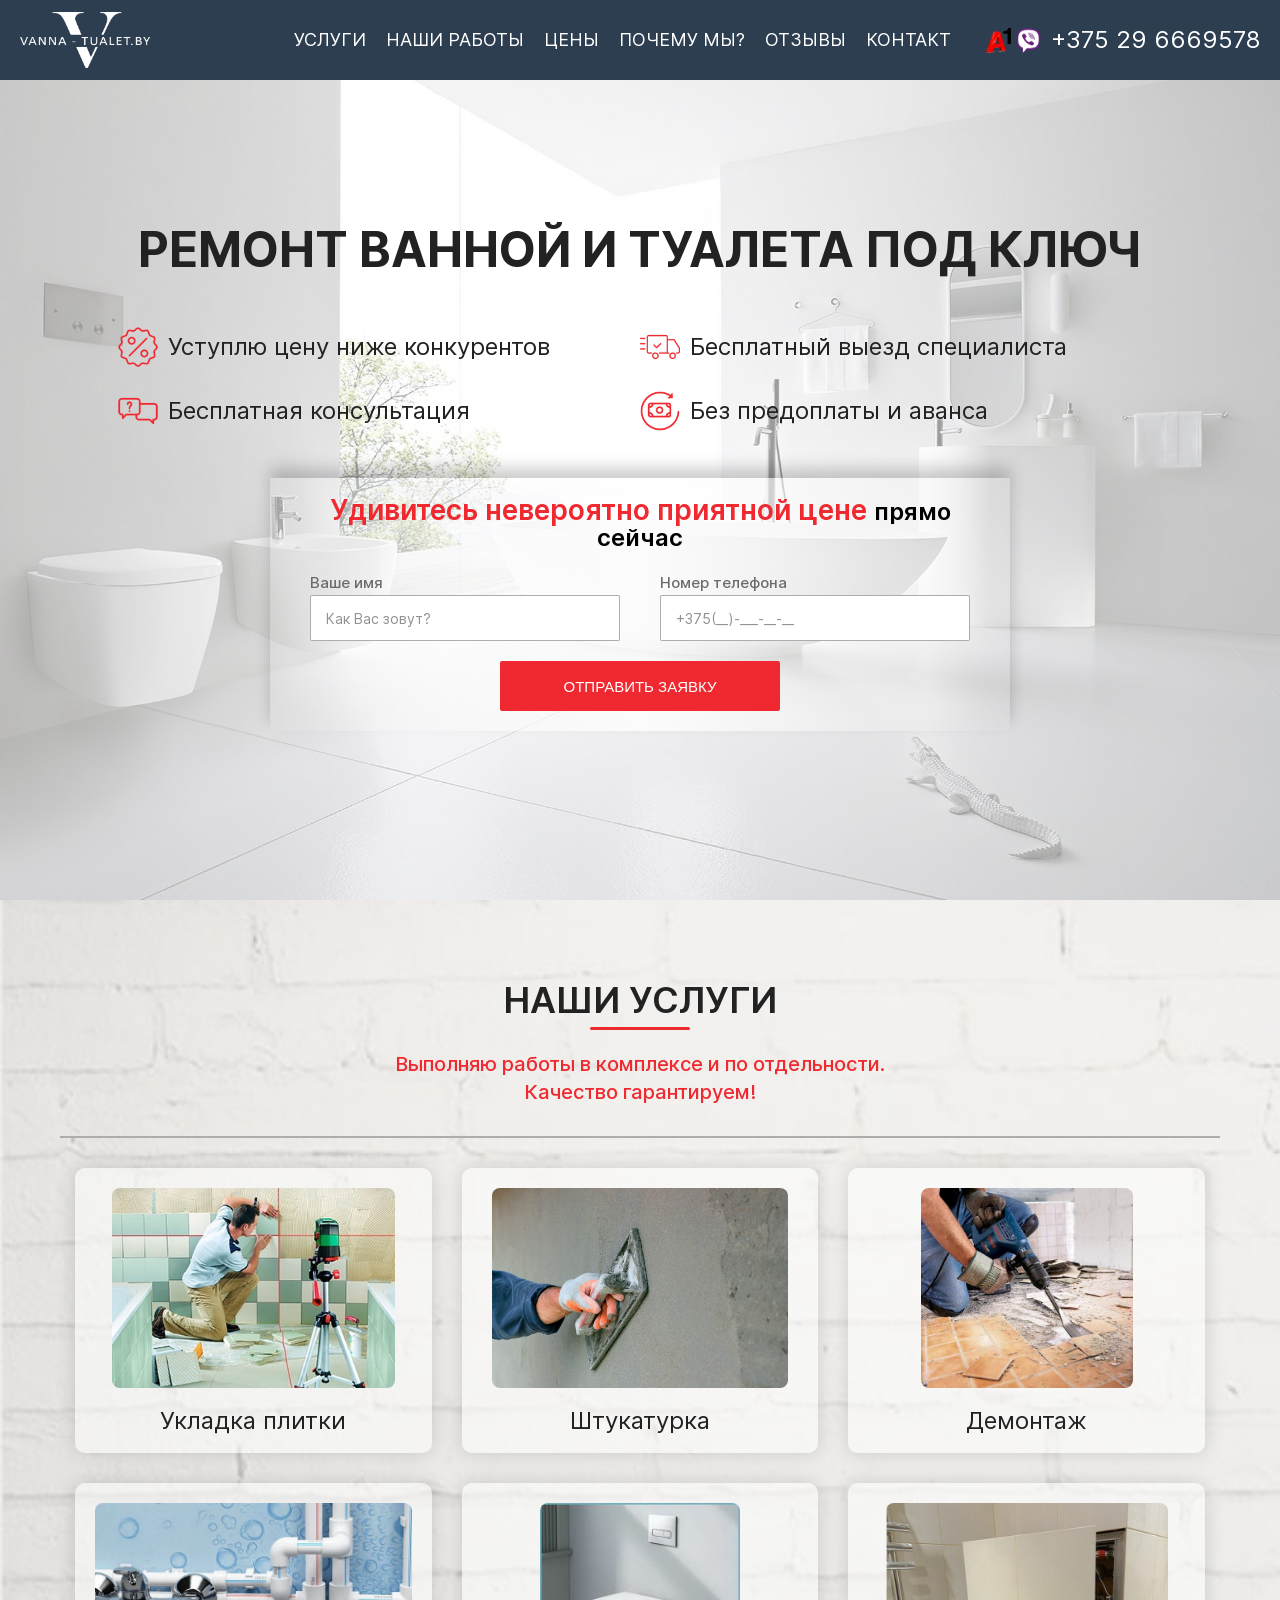
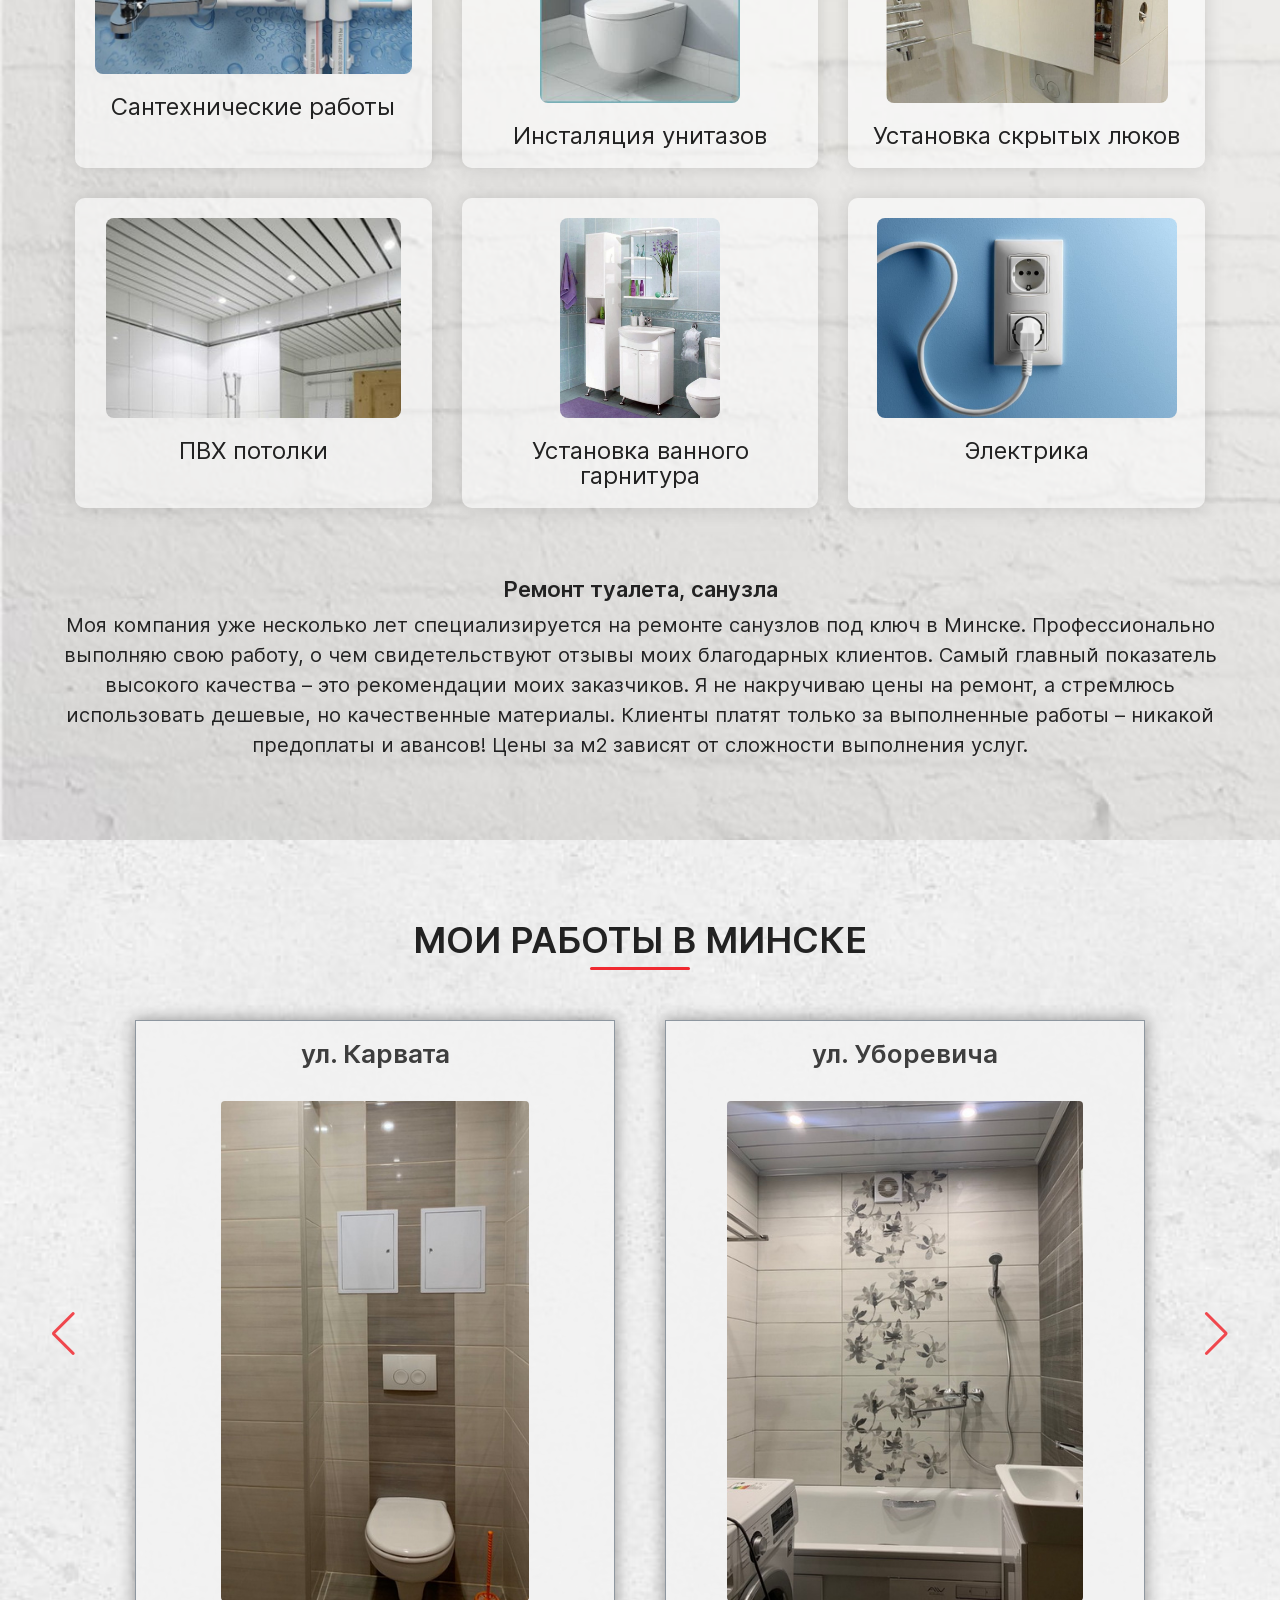
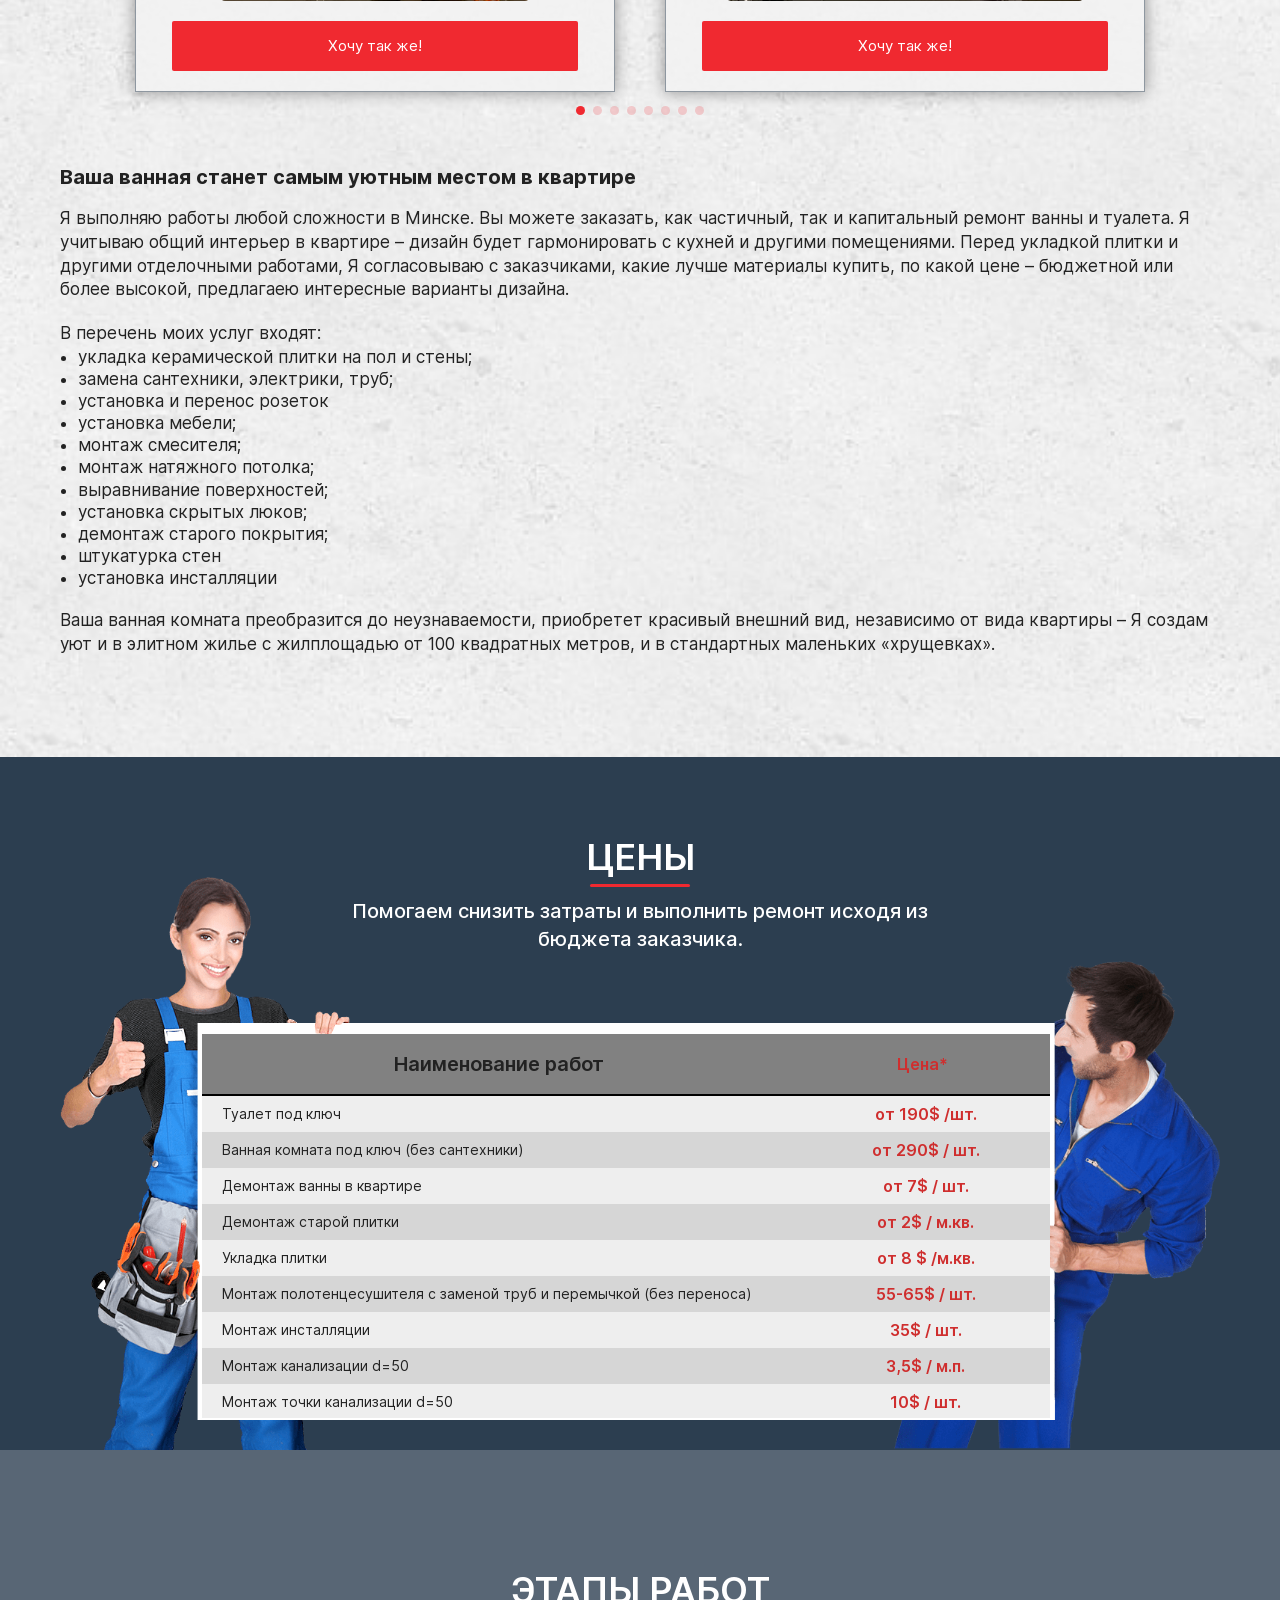
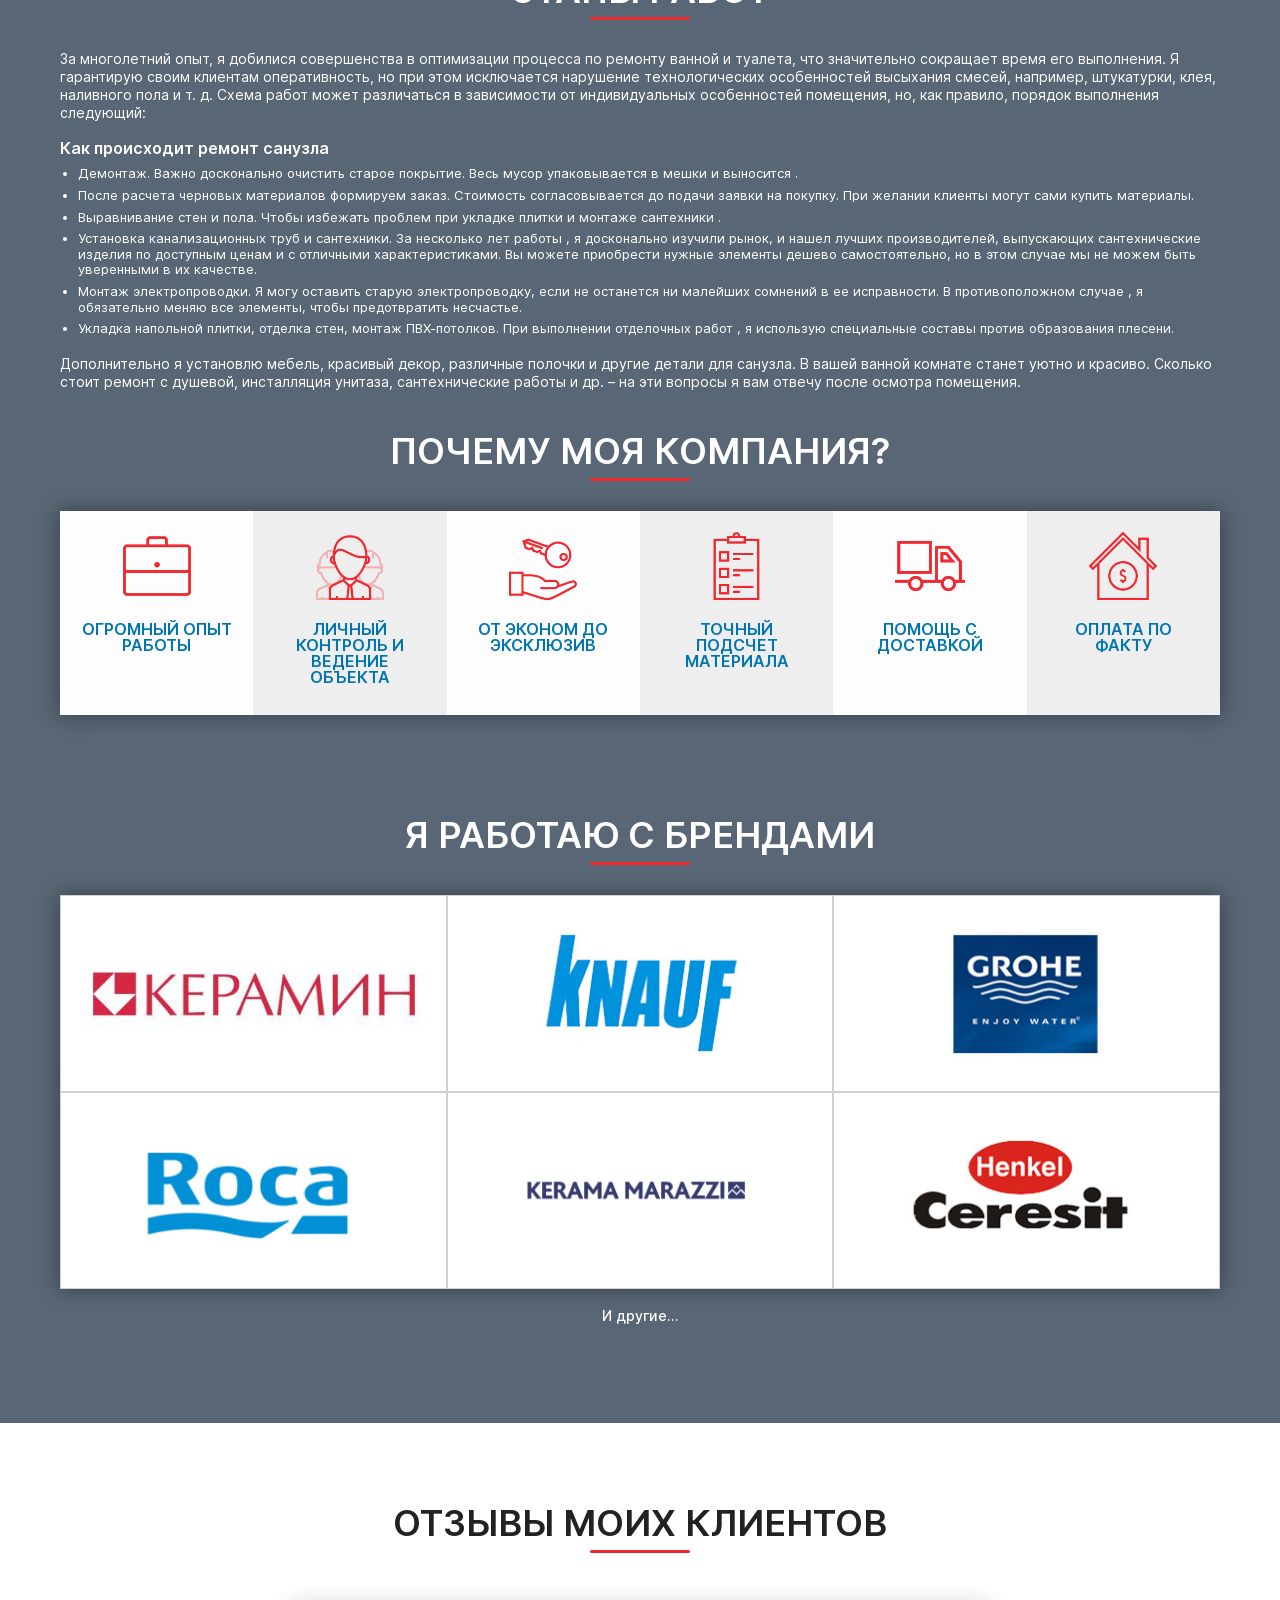
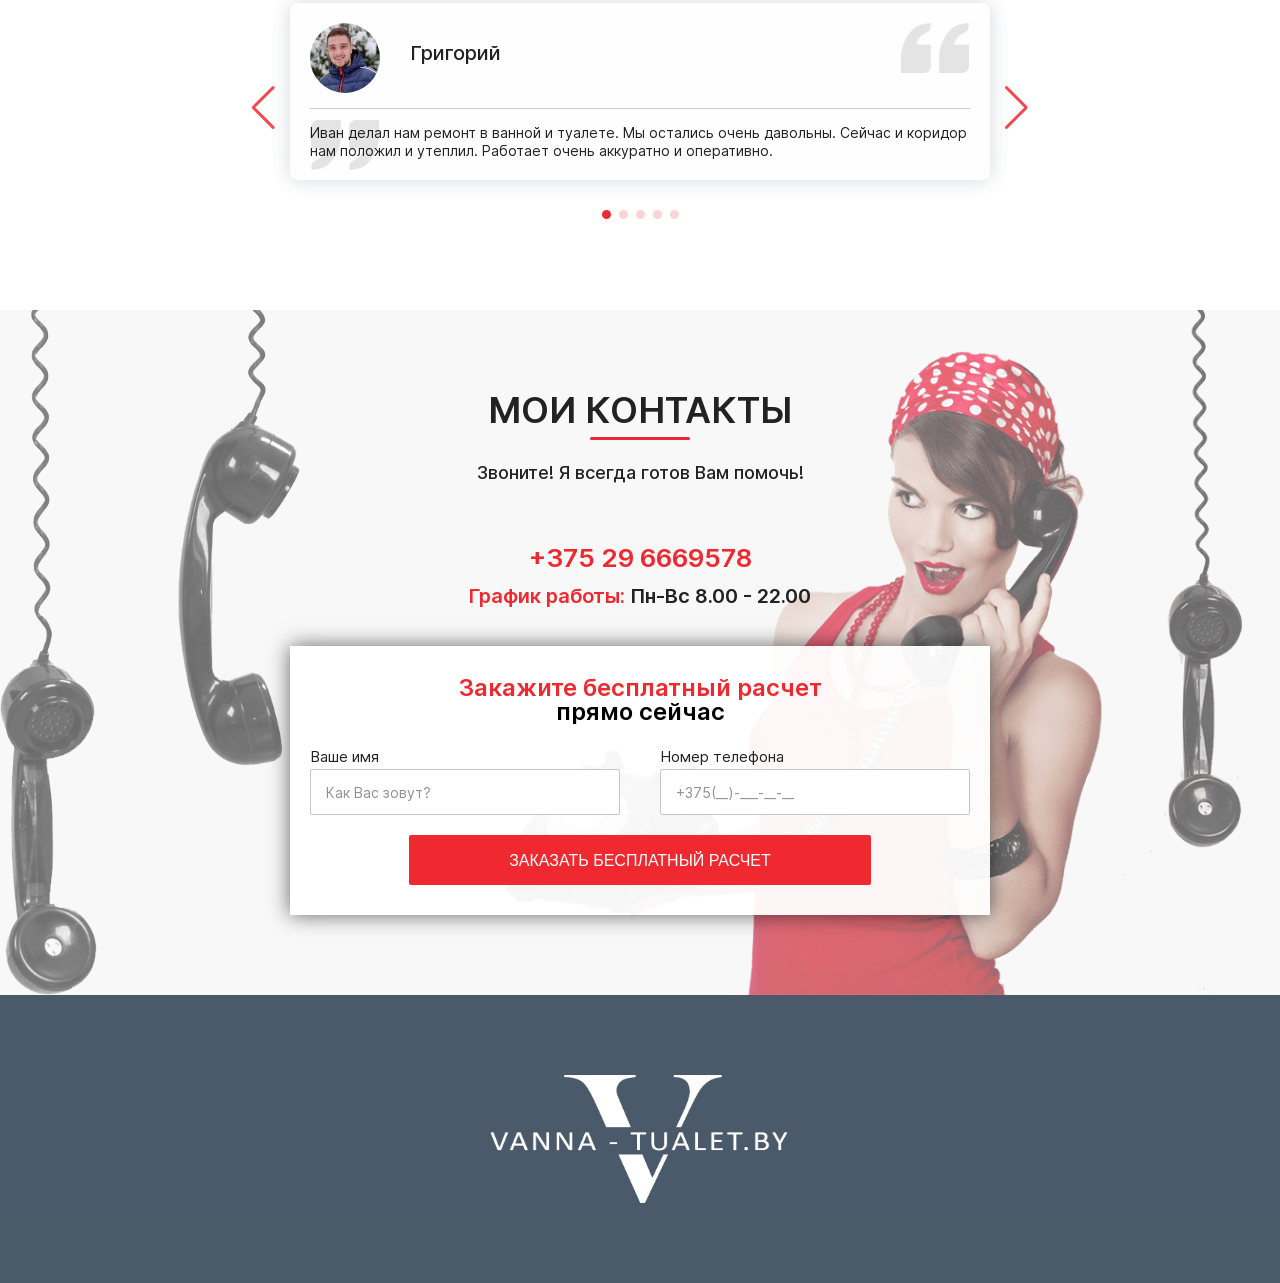
==== commit 6eabb8a2: "add new photo, validation" ====
--- a/index-2.html
+++ b/index-2.html
@@ -147,7 +147,7 @@
                                     </div>
                                     <div class="form__item">
                                         <label for="formPhone" class="form__label">Номер телефона</label>
-                                        <input type="text" required id="formPhone" name="phone" placeholder="Телефон"
+                                        <input type="text" required id="formPhone" name="phone" placeholder="+375(__)-___-__-__"
                                             class="form__input _req _phone">
                                     </div>
                                 </div>
@@ -743,7 +743,7 @@
                                     </div>
                                     <div class="form__item">
                                         <label for="Phone" class="form__label">Номер телефона</label>
-                                        <input type="text" required id="Phone" name="phone" placeholder="Телефон"
+                                        <input type="text" required id="Phone" name="phone" placeholder="+375(__)-___-__-__"
                                             class="form__input _req _phone">
                                     </div>
                                 </div>
--- a/assets/css/style.css
+++ b/assets/css/style.css
@@ -617,6 +617,7 @@
 		margin: 0 -20px; }
 
 .form__item {
+		position: relative;
 		padding: 0 20px;
 		margin-bottom: 20px;
 		-webkit-box-flex: 1;
@@ -665,6 +666,24 @@
 ._error {
 		-webkit-box-shadow: 0 0 5px red;
 		        box-shadow: 0 0 5px red; }
+
+.form__phone-error {
+		position: absolute;
+		left: 20px;
+		right: 20px;
+		top: 100%;
+		z-index: 2;
+		font-size: 12px;
+		line-height: 14px;
+		color: #f02930;
+		white-space: nowrap;
+		pointer-events: none;
+		opacity: 0;
+		visibility: hidden; }
+
+.form__phone-error._visible {
+		opacity: 1;
+		visibility: visible; }
 
 textarea.form__input {
 		min-height: 100px;
